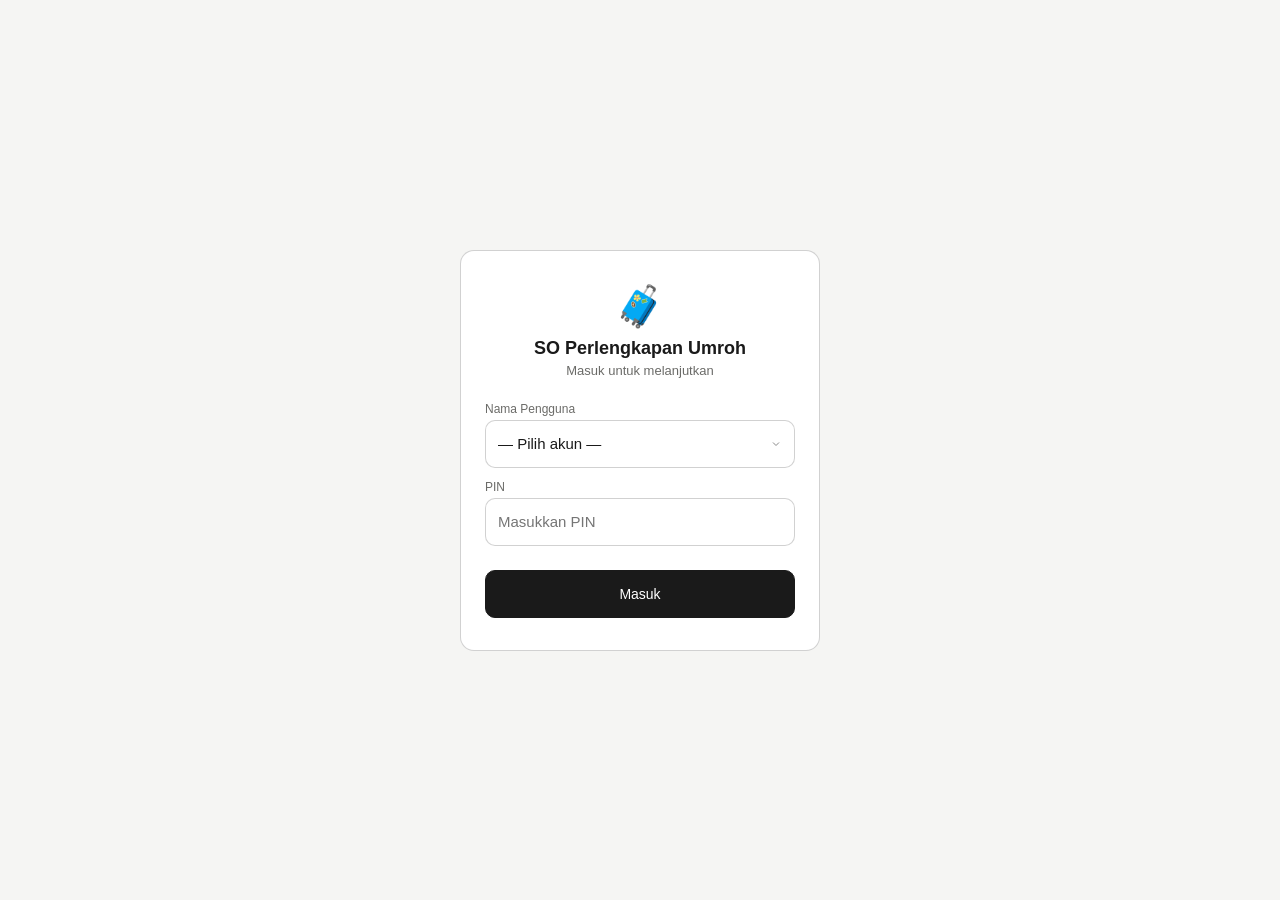
==== index.html @ e1ba3580 "Rename index_final.html to index.html" ====
<!DOCTYPE html>
<html lang="id">
<head>
<meta charset="UTF-8"/>
<meta name="viewport" content="width=device-width, initial-scale=1.0, maximum-scale=1.0"/>
<title>SO Perlengkapan Umroh</title>
<style>
  :root {
    --bg: #ffffff; --bg2: #f5f5f3; --bg3: #ebebea;
    --tx: #1a1a1a; --tx2: #6b6b68; --tx3: #9a9a96;
    --border: rgba(0,0,0,0.1); --border2: rgba(0,0,0,0.18);
    --ok: #eaf3de; --ok-tx: #3b6d11;
    --warn: #faeeda; --warn-tx: #854f0b;
    --danger: #fcebeb; --danger-tx: #a32d2d;
    --info: #e6f1fb; --info-tx: #185fa5;
    --accent: #1a1a1a;
    --radius: 10px; --radius-lg: 14px;
  }
  @media (prefers-color-scheme: dark) {
    :root {
      --bg: #1c1c1a; --bg2: #252523; --bg3: #2e2e2b;
      --tx: #e8e6de; --tx2: #9a9896; --tx3: #6a6a66;
      --border: rgba(255,255,255,0.1); --border2: rgba(255,255,255,0.18);
      --ok: #27500a; --ok-tx: #c0dd97;
      --warn: #633806; --warn-tx: #fac775;
      --danger: #791f1f; --danger-tx: #f09595;
      --info: #0c447c; --info-tx: #b5d4f4;
      --accent: #e8e6de;
    }
  }
  * { box-sizing: border-box; margin: 0; padding: 0; -webkit-tap-highlight-color: transparent; }
  body { font-family: -apple-system, BlinkMacSystemFont, 'Segoe UI', sans-serif;
         background: var(--bg2); color: var(--tx); font-size: 15px; min-height: 100vh; }

  /* ── Layout ── */
  .screen { display: none; }
  .screen.active { display: block; }
  .container { max-width: 480px; margin: 0 auto; padding: 0 0 80px; }

  /* ── Loading overlay ── */
  #loading { position: fixed; inset: 0; background: var(--bg); display: flex;
             flex-direction: column; align-items: center; justify-content: center;
             z-index: 999; gap: 12px; }
  .spinner { width: 32px; height: 32px; border: 3px solid var(--border2);
             border-top-color: var(--accent); border-radius: 50%; animation: spin .7s linear infinite; }
  @keyframes spin { to { transform: rotate(360deg); } }
  #loading p { font-size: 13px; color: var(--tx2); }

  /* ── Login ── */
  #screen-login { min-height: 100vh; display: flex; align-items: center; justify-content: center; padding: 1rem; }
  #screen-login.active { display: flex; }
  .login-card { background: var(--bg); border: 0.5px solid var(--border2);
                border-radius: var(--radius-lg); padding: 2rem 1.5rem; width: 100%; max-width: 360px; }
  .login-logo { text-align: center; margin-bottom: 1.5rem; }
  .login-logo .icon { font-size: 40px; margin-bottom: 8px; }
  .login-logo h1 { font-size: 18px; font-weight: 600; }
  .login-logo p { font-size: 13px; color: var(--tx2); margin-top: 4px; }

  /* ── Form ── */
  .fr { margin-bottom: 12px; }
  .fr label { display: block; font-size: 12px; color: var(--tx2); margin-bottom: 4px; }
  .fr select, .fr input { width: 100%; padding: 12px; font-size: 15px;
    border: 0.5px solid var(--border2); border-radius: var(--radius);
    background: var(--bg); color: var(--tx); min-height: 48px; appearance: none; }
  .fr select { background-image: url("data:image/svg+xml,%3Csvg xmlns='http://www.w3.org/2000/svg' width='12' height='12' viewBox='0 0 24 24' fill='none' stroke='%23888' stroke-width='2'%3E%3Cpath d='M6 9l6 6 6-6'/%3E%3C/svg%3E");
               background-repeat: no-repeat; background-position: right 12px center; padding-right: 36px; }
  .err-msg { font-size: 12px; color: var(--danger-tx); margin-top: 6px; display: none; }

  /* ── Buttons ── */
  .btn { display: inline-flex; align-items: center; justify-content: center; gap: 6px;
         font-size: 14px; padding: 12px 18px; border: 0.5px solid var(--border2);
         border-radius: var(--radius); background: var(--bg); cursor: pointer;
         color: var(--tx); min-height: 48px; font-family: inherit; transition: background .15s; }
  .btn:active { opacity: .8; }
  .btn-primary { background: var(--accent); color: var(--bg); border-color: var(--accent); }
  .btn-block { width: 100%; }
  .btn-sm { padding: 7px 12px; font-size: 13px; min-height: 36px; }
  .btn-icon { padding: 10px; min-width: 48px; }

  /* ── Top bar ── */
  .topbar { background: var(--bg); border-bottom: 0.5px solid var(--border);
            padding: 12px 16px; display: flex; align-items: center; justify-content: space-between;
            position: sticky; top: 0; z-index: 10; }
  .topbar h1 { font-size: 16px; font-weight: 600; }
  .topbar .sub { font-size: 11px; color: var(--tx2); margin-top: 1px; }
  .user-chip { display: flex; align-items: center; gap: 8px; background: var(--bg2);
               border-radius: 99px; padding: 5px 12px 5px 5px; border: none; cursor: pointer; }
  .avatar { width: 28px; height: 28px; border-radius: 50%; background: var(--info);
            color: var(--info-tx); display: flex; align-items: center; justify-content: center;
            font-size: 11px; font-weight: 600; }
  .uname { font-size: 12px; font-weight: 500; color: var(--tx); }

  /* ── Metrics ── */
  .metrics { display: grid; grid-template-columns: 1fr 1fr; gap: 8px; padding: 12px 16px; }
  .metric { background: var(--bg); border-radius: var(--radius); padding: 12px;
            border: 0.5px solid var(--border); }
  .metric .lbl { font-size: 11px; color: var(--tx2); margin-bottom: 4px; }
  .metric .val { font-size: 24px; font-weight: 600; }
  .metric .sub { font-size: 11px; color: var(--tx3); margin-top: 2px; }

  /* ── Bottom nav ── */
  .bottom-nav { position: fixed; bottom: 0; left: 0; right: 0; background: var(--bg);
                border-top: 0.5px solid var(--border); display: grid;
                grid-template-columns: repeat(4, 1fr); z-index: 10;
                max-width: 480px; margin: 0 auto; left: 50%; transform: translateX(-50%); }
  .nav-btn { display: flex; flex-direction: column; align-items: center; gap: 3px;
             padding: 10px 4px 12px; border: none; background: none; cursor: pointer;
             font-size: 10px; color: var(--tx2); font-family: inherit; }
  .nav-btn .nav-icon { font-size: 22px; line-height: 1; }
  .nav-btn.active { color: var(--accent); font-weight: 600; }

  /* ── Tabs content ── */
  .tab-content { display: none; padding: 0 16px; }
  .tab-content.active { display: block; padding-top: 12px; }

  /* ── Card ── */
  .card { background: var(--bg); border: 0.5px solid var(--border);
          border-radius: var(--radius-lg); padding: 1rem; margin-bottom: 12px; }
  .card-title { font-size: 14px; font-weight: 600; margin-bottom: 12px;
                display: flex; align-items: center; gap: 6px; }

  /* ── Badge ── */
  .badge { display: inline-flex; align-items: center; gap: 3px; font-size: 11px;
           padding: 2px 8px; border-radius: 99px; font-weight: 500; white-space: nowrap; }
  .b-ok { background: var(--ok); color: var(--ok-tx); }
  .b-warn { background: var(--warn); color: var(--warn-tx); }
  .b-danger { background: var(--danger); color: var(--danger-tx); }
  .b-info { background: var(--info); color: var(--info-tx); }

  /* ── Stok rows ── */
  .so-row { display: flex; align-items: center; gap: 10px; padding: 10px 0;
            border-bottom: 0.5px solid var(--border); }
  .so-row:last-child { border-bottom: none; }
  .so-no { font-size: 11px; color: var(--tx3); min-width: 20px; }
  .so-info { flex: 1; min-width: 0; }
  .so-name { font-size: 14px; font-weight: 500; white-space: nowrap; overflow: hidden; text-overflow: ellipsis; }
  .so-price { font-size: 11px; color: var(--tx2); margin-top: 1px; }
  .so-right { display: flex; flex-direction: column; align-items: flex-end; gap: 4px; min-width: 70px; }
  .so-stok { font-size: 16px; font-weight: 600; }
  .pw { background: var(--bg3); border-radius: 99px; height: 4px; width: 60px; }
  .pb { height: 4px; border-radius: 99px; }

  /* ── Checklist ── */
  .cl-item { display: flex; align-items: center; gap: 12px; padding: 14px;
             border: 0.5px solid var(--border); border-radius: var(--radius);
             cursor: pointer; transition: all .15s; margin-bottom: 8px; }
  .cl-item.checked { border-color: #378ADD; background: var(--info); }
  .cl-item input[type=checkbox] { width: 20px; height: 20px; flex-shrink: 0;
                                  accent-color: #378ADD; cursor: pointer; }
  .cl-label { font-size: 14px; font-weight: 500; }
  .cl-sub { font-size: 11px; color: var(--tx2); margin-top: 1px; }

  /* ── Log rows ── */
  .log-row { display: flex; gap: 10px; padding: 10px 0;
             border-bottom: 0.5px solid var(--border); }
  .log-row:last-child { border-bottom: none; }
  .log-date { min-width: 42px; text-align: center; background: var(--bg2);
              border-radius: 8px; padding: 5px 4px; flex-shrink: 0; }
  .log-d { font-size: 17px; font-weight: 600; line-height: 1; }
  .log-m { font-size: 10px; color: var(--tx2); }
  .log-info { flex: 1; min-width: 0; }
  .log-n { font-size: 14px; font-weight: 500; }
  .log-s { font-size: 12px; color: var(--tx2); margin-top: 1px; }
  .log-pills { display: flex; flex-wrap: wrap; gap: 4px; margin-top: 5px; }
  .pill { font-size: 11px; padding: 2px 8px; border-radius: 99px;
          background: var(--bg2); color: var(--tx2); border: 0.5px solid var(--border); }

  /* ── Toolbar ── */
  .toolbar { display: flex; gap: 8px; margin-bottom: 12px; }
  .toolbar input { flex: 1; padding: 10px 12px; font-size: 14px;
                   border: 0.5px solid var(--border2); border-radius: var(--radius);
                   background: var(--bg); color: var(--tx); min-height: 44px; }
  .toolbar select { padding: 10px; font-size: 13px; border: 0.5px solid var(--border2);
                    border-radius: var(--radius); background: var(--bg); color: var(--tx);
                    min-height: 44px; }

  /* ── Modal ── */
  .modal-overlay { position: fixed; inset: 0; background: rgba(0,0,0,.5);
                   display: none; align-items: flex-end; justify-content: center; z-index: 100; }
  .modal-overlay.open { display: flex; }
  .modal { background: var(--bg); border-radius: 20px 20px 0 0; padding: 1.5rem;
           width: 100%; max-width: 480px; max-height: 90vh; overflow-y: auto; }
  .modal-handle { width: 36px; height: 4px; background: var(--border2);
                  border-radius: 99px; margin: 0 auto 1rem; }
  .modal h3 { font-size: 16px; font-weight: 600; margin-bottom: 1rem; }
  .modal-actions { display: flex; gap: 8px; margin-top: 1rem; }
  .stok-edit-row { display: flex; align-items: center; gap: 8px; padding: 7px 0;
                   border-bottom: 0.5px solid var(--border); }
  .stok-edit-row:last-child { border-bottom: none; }
  .stok-edit-name { flex: 1; font-size: 13px; overflow: hidden; text-overflow: ellipsis; white-space: nowrap; }
  .stok-inp { width: 56px; padding: 6px 8px; font-size: 13px; border: 0.5px solid var(--border2);
              border-radius: 8px; background: var(--bg); color: var(--tx); text-align: center; min-height: 36px; }

  /* ── Laporan ── */
  .lap-card { background: var(--bg); border: 0.5px solid var(--border);
              border-radius: var(--radius-lg); padding: 1rem; margin-bottom: 12px; }
  .rekap-row { display: flex; align-items: center; justify-content: space-between;
               padding: 8px 0; border-bottom: 0.5px solid var(--border); font-size: 13px; }
  .rekap-row:last-child { border-bottom: none; }

  /* ── Misc ── */
  .empty { text-align: center; padding: 2rem 1rem; color: var(--tx2); font-size: 13px; }
  .toast { position: fixed; bottom: 80px; left: 50%; transform: translateX(-50%);
           background: var(--accent); color: var(--bg); padding: 10px 20px;
           border-radius: 99px; font-size: 13px; z-index: 200; opacity: 0;
           transition: opacity .3s; pointer-events: none; white-space: nowrap; }
  .toast.show { opacity: 1; }
  .section-label { font-size: 11px; font-weight: 600; color: var(--tx2);
                   text-transform: uppercase; letter-spacing: .06em; margin: 16px 0 8px; }
</style>
</head>
<body>

<!-- Loading -->
<div id="loading">
  <div class="spinner"></div>
  <p>Memuat sistem...</p>
</div>

<!-- Toast -->
<div class="toast" id="toast"></div>

<!-- ══════════════ SCREEN: LOGIN ══════════════ -->
<div id="screen-login" class="screen">
  <div class="login-card">
    <div class="login-logo">
      <div class="icon">🧳</div>
      <h1>SO Perlengkapan Umroh</h1>
      <p>Masuk untuk melanjutkan</p>
    </div>
    <div class="fr">
      <label>Nama Pengguna</label>
      <select id="login-user">
        <option value="">— Pilih akun —</option>
        <option>Admin</option>
        <option>Azhar Dzaky Muhamad HM</option>
        <option>Dedi</option>
      </select>
    </div>
    <div class="fr">
      <label>PIN</label>
      <input type="password" id="login-pin" placeholder="Masukkan PIN" maxlength="6"
             onkeydown="if(event.key==='Enter')doLogin()"/>
    </div>
    <div class="err-msg" id="login-err"></div>
    <button class="btn btn-primary btn-block" style="margin-top:12px" onclick="doLogin()">
      Masuk
    </button>
  </div>
</div>

<!-- ══════════════ SCREEN: APP ══════════════ -->
<div id="screen-app" class="screen">

  <!-- Top bar -->
  <div class="topbar">
    <div>
      <h1>SO Perlengkapan</h1>
      <div class="sub">Travel Umroh</div>
    </div>
    <button class="user-chip" onclick="doLogout()">
      <div class="avatar" id="avatar-txt">AD</div>
      <span class="uname" id="uname-txt">Admin</span>
    </button>
  </div>

  <!-- Metrics -->
  <div class="metrics" id="metrics-bar"></div>

  <!-- Tab contents -->
  <div class="container">

    <!-- STOK -->
    <div id="tab-stok" class="tab-content active">
      <div class="toolbar">
        <input type="text" placeholder="Cari barang..." oninput="filterSO(this.value)"/>
        <button class="btn btn-sm" id="btn-update-stok" onclick="openStokModal()">✏️ Update</button>
      </div>
      <div class="card" id="so-list">
        <div class="empty">Memuat data stok...</div>
      </div>
      <p style="font-size:11px;color:var(--tx3);text-align:center">
        Harga adalah pricelist referensi saja.
      </p>
    </div>

    <!-- PENGAMBILAN -->
    <div id="tab-ambil" class="tab-content">
      <div class="card">
        <div class="card-title">👤 Data Jamaah</div>
        <div class="fr">
          <label>Nama Jamaah</label>
          <input type="text" id="a-nama" placeholder="cth: Bambang Sutrisno"/>
        </div>
        <div class="fr">
          <label>Jenis Kelamin</label>
          <select id="a-jk" onchange="renderChecklist()">
            <option value="LK">Laki-laki</option>
            <option value="PR">Perempuan</option>
          </select>
        </div>
        <div class="fr" style="margin-bottom:0">
          <label>Bulan Keberangkatan</label>
          <input type="text" id="a-bln" placeholder="cth: Juni 2026"/>
        </div>
      </div>
      <div class="card">
        <div class="card-title">✅ Checklist Barang Keluar</div>
        <div id="cl-list"></div>
        <div style="display:flex;align-items:center;justify-content:space-between;
                    padding-top:10px;border-top:0.5px solid var(--border)">
          <span id="cl-count" style="font-size:13px;color:var(--tx2)">0 item dipilih</span>
          <button class="btn btn-sm" onclick="clearChecklist()">Reset</button>
        </div>
        <button class="btn btn-primary btn-block" style="margin-top:10px" onclick="simpanPengambilan()">
          Simpan Pengambilan
        </button>
      </div>
    </div>

    <!-- HISTORY -->
    <div id="tab-log" class="tab-content">
      <div class="toolbar">
        <input type="text" placeholder="Cari jamaah..." oninput="filterLog(this.value)"/>
        <select id="log-bln-filter" onchange="filterLog(document.querySelector('#tab-log input').value)">
          <option value="">Semua Bulan</option>
        </select>
        <button class="btn btn-sm btn-icon" onclick="exportCSV()" title="Export CSV">⬇️</button>
      </div>
      <div class="card" id="log-list">
        <div class="empty">Memuat riwayat...</div>
      </div>
    </div>

    <!-- LAPORAN -->
    <div id="tab-laporan" class="tab-content">
      <div class="card">
        <div class="card-title">📄 Cetak Laporan Bulanan</div>
        <div class="fr">
          <label>Pilih Bulan Keberangkatan</label>
          <select id="lap-bln">
            <option value="">— Pilih bulan —</option>
          </select>
        </div>
        <p style="font-size:12px;color:var(--tx2);margin-bottom:12px">
          Laporan berisi rekapitulasi barang keluar dan riwayat pengambilan per jamaah.
        </p>
        <button class="btn btn-primary btn-block" onclick="cetakPDF()">🖨️ Cetak / Simpan PDF</button>
      </div>
      <div id="lap-preview"></div>
    </div>

  </div>

  <!-- Bottom Nav -->
  <nav class="bottom-nav">
    <button class="nav-btn active" onclick="switchTab('stok',0)">
      <span class="nav-icon">📦</span>Stok
    </button>
    <button class="nav-btn" onclick="switchTab('ambil',1)">
      <span class="nav-icon">🛍️</span>Ambil
    </button>
    <button class="nav-btn" onclick="switchTab('log',2)">
      <span class="nav-icon">📋</span>History
    </button>
    <button class="nav-btn" onclick="switchTab('laporan',3)">
      <span class="nav-icon">📄</span>Laporan
    </button>
  </nav>
</div>

<!-- Modal Update Stok -->
<div class="modal-overlay" id="modal-stok">
  <div class="modal">
    <div class="modal-handle"></div>
    <h3>✏️ Update Stok & Limit Restock</h3>
    <div style="display:grid;grid-template-columns:1fr 56px 56px;gap:4px;
                padding-bottom:6px;border-bottom:0.5px solid var(--border);margin-bottom:4px">
      <span style="font-size:11px;color:var(--tx2)">Barang</span>
      <span style="font-size:11px;color:var(--tx2);text-align:center">Stok</span>
      <span style="font-size:11px;color:var(--tx2);text-align:center">Limit</span>
    </div>
    <div id="stok-edit-body"></div>
    <div class="modal-actions">
      <button class="btn" style="flex:1" onclick="closeModal('modal-stok')">Batal</button>
      <button class="btn btn-primary" style="flex:1" onclick="saveStok()">Simpan</button>
    </div>
  </div>
</div>

<script>
// ═══════════════════════════════════════════════════════
//  GANTI URL INI dengan URL Apps Script kamu setelah deploy
// ═══════════════════════════════════════════════════════
const API_URL = 'https://script.google.com/macros/s/AKfycbzwcRKy3rbnD5czY_s0VXrO84Hejx_auY9qpFOwbzkb5rgy-M3R0_GVamOZOdy11_qlMA/exec';

const BLN = ['Jan','Feb','Mar','Apr','Mei','Jun','Jul','Agu','Sep','Okt','Nov','Des'];
let currentUser = null;
let stokData = [];
let logData  = [];
let clChecked = {};
let soFilter = '';

// ── Helpers ──────────────────────────────────────────────────
function rp(n){ return 'Rp ' + Number(n).toLocaleString('id-ID'); }
function initials(n){ return n.split(' ').slice(0,2).map(w=>w[0]).join('').toUpperCase(); }
function showToast(msg){
  const t = document.getElementById('toast');
  t.textContent = msg; t.classList.add('show');
  setTimeout(()=>t.classList.remove('show'), 2500);
}
function showLoading(v){ document.getElementById('loading').style.display = v?'flex':'none'; }

async function apiGet(params){
  const url = API_URL + '?' + new URLSearchParams(params);
  const res = await fetch(url);
  return res.json();
}
async function apiPost(body){
  const res = await fetch(API_URL, {
    method:'POST',
    body: JSON.stringify(body),
  });
  return res.json();
}

// ── Login ─────────────────────────────────────────────────────
async function doLogin(){
  const user = document.getElementById('login-user').value;
  const pin  = document.getElementById('login-pin').value;
  const err  = document.getElementById('login-err');
  if(!user){ err.style.display='block'; err.textContent='Pilih nama pengguna.'; return; }
  showLoading(true);
  try {
    const res = await apiGet({ action:'login', user, pin });
    if(!res.ok){ err.style.display='block'; err.textContent='PIN salah. Coba lagi.'; showLoading(false); return; }
    err.style.display='none';
    currentUser = res.username;
    document.getElementById('avatar-txt').textContent = initials(currentUser);
    document.getElementById('uname-txt').textContent  = currentUser.split(' ')[0];
    document.getElementById('btn-update-stok').style.display = res.role==='admin' ? '' : 'none';
    showScreen('app');
    await loadAll();
  } catch(e){
    err.style.display='block'; err.textContent='Gagal terhubung ke server.';
  }
  showLoading(false);
}

function doLogout(){
  if(!confirm('Yakin ingin keluar?')) return;
  currentUser = null;
  stokData = []; logData = []; clChecked = {};
  document.getElementById('login-user').value='';
  document.getElementById('login-pin').value='';
  showScreen('login');
}

function showScreen(name){
  document.querySelectorAll('.screen').forEach(s=>s.classList.remove('active'));
  document.getElementById('screen-'+name).classList.add('active');
}

// ── Load data ─────────────────────────────────────────────────
async function loadAll(){
  showLoading(true);
  try {
    const [rs, rl] = await Promise.all([
      apiGet({action:'getStok'}),
      apiGet({action:'getLog'}),
    ]);
    if(rs.ok) stokData = rs.data;
    if(rl.ok) logData  = rl.data;
    renderMetrics(); renderSO(); renderLog(); renderChecklist();
    updateLogFilter(); updateLapBln();
  } catch(e){ showToast('Gagal memuat data!'); }
  showLoading(false);
}

// ── Metrics ───────────────────────────────────────────────────
function renderMetrics(){
  const aman  = stokData.filter(b=>b.stok>b.limit).length;
  const rst   = stokData.filter(b=>b.stok>0&&b.stok<=b.limit).length;
  const habis = stokData.filter(b=>b.stok==0).length;
  document.getElementById('metrics-bar').innerHTML = [
    {lbl:'Total Item', val:stokData.length, sub:'jenis barang'},
    {lbl:'Stok Aman',  val:aman,  sub:'item'},
    {lbl:'Restock!',   val:rst,   sub:'item'},
    {lbl:'Habis',      val:habis, sub:'item'},
  ].map(m=>`<div class="metric">
    <div class="lbl">${m.lbl}</div>
    <div class="val">${m.val}</div>
    <div class="sub">${m.sub}</div>
  </div>`).join('');
}

// ── Stok ──────────────────────────────────────────────────────
function stokBadge(b){
  if(b.stok==0)      return `<span class="badge b-danger">Habis</span>`;
  if(b.stok<=b.limit) return `<span class="badge b-warn">Restock!</span>`;
  return `<span class="badge b-ok">Aman</span>`;
}
function renderSO(q=''){
  const list = stokData.filter(b=>b.nama.toLowerCase().includes((q||soFilter).toLowerCase()));
  document.getElementById('so-list').innerHTML = list.length ? list.map((b,i)=>{
    const pct = Math.min(100,Math.round(b.stok/Math.max(b.limit*2,20)*100));
    const col = b.stok<=b.limit ? '#E24B4A' : '#1D9E75';
    return `<div class="so-row">
      <span class="so-no">${stokData.indexOf(b)+1}</span>
      <div class="so-info">
        <div class="so-name">${b.nama}</div>
        <div class="so-price">${rp(b.harga)}</div>
        <div style="margin-top:4px"><div class="pw"><div class="pb" style="width:${pct}%;background:${col}"></div></div></div>
      </div>
      <div class="so-right">
        <div class="so-stok">${b.stok}</div>
        ${stokBadge(b)}
      </div>
    </div>`;
  }).join('') : '<div class="empty">Barang tidak ditemukan.</div>';
}
function filterSO(q){ soFilter=q; renderSO(q); }

// ── Update Stok modal ─────────────────────────────────────────
function openStokModal(){
  document.getElementById('stok-edit-body').innerHTML = stokData.map((b,i)=>`
    <div class="stok-edit-row">
      <span class="stok-edit-name">${b.nama}</span>
      <input class="stok-inp" type="number" min="0" id="se-s-${i}" value="${b.stok}"/>
      <input class="stok-inp" type="number" min="0" id="se-l-${i}" value="${b.limit}"/>
    </div>`).join('');
  document.getElementById('modal-stok').classList.add('open');
}
async function saveStok(){
  const updates = stokData.map((b,i)=>({
    nama:  b.nama,
    stok:  parseInt(document.getElementById(`se-s-${i}`).value)||0,
    limit: parseInt(document.getElementById(`se-l-${i}`).value)||0,
  }));
  showLoading(true);
  const res = await apiPost({action:'updateStok', data:updates});
  if(res.ok){
    stokData.forEach((b,i)=>{ b.stok=updates[i].stok; b.limit=updates[i].limit; });
    renderSO(); renderMetrics();
    closeModal('modal-stok');
    showToast('Stok berhasil diupdate!');
  } else { showToast('Gagal menyimpan stok.'); }
  showLoading(false);
}
function closeModal(id){ document.getElementById(id).classList.remove('open'); }

// ── Checklist ─────────────────────────────────────────────────
const clItems = [
  {key:'Koper',      label:'Koper',              sub:'1 buah'},
  {key:'TasGendong', label:'Tas Gendong',         sub:'1 buah'},
  {key:'TasSlempang',label:'Tas Slempang',        sub:'1 buah'},
  {key:'TasSendal',  label:'Tas Sendal',          sub:'1 buah'},
  {key:'IhromMukena',label:'Kain Ihrom / Mukena', sub:'Sesuai jenis kelamin', gender:true, lk:'Kain Ihrom',  pr:'Mukena'},
  {key:'Batik',      label:'Batik LK / Batik PR', sub:'Sesuai jenis kelamin', gender:true, lk:'Batik LK',    pr:'Batik PR'},
  {key:'Tumbler',    label:'Tumbler',             sub:'1 buah'},
  {key:'BotolSpray', label:'Botol Spray',         sub:'1 buah'},
  {key:'BukuPanduan',label:'Buku Panduan',        sub:'1 buah'},
  {key:'Topi',       label:'Topi LK / Topi PR',   sub:'Sesuai jenis kelamin', gender:true, lk:'Topi LK',     pr:'Topi PR'},
];
const clBarangMap = {
  Koper:'Koper', TasGendong:'Tas Gendong', TasSlempang:'Tas Slempang',
  TasSendal:'Tas Sendal', Tumbler:'Tumbler', BotolSpray:'Botol Spray', BukuPanduan:'Buku Panduan',
};
function getItemName(key, jk){
  if(clBarangMap[key]) return clBarangMap[key];
  if(key==='IhromMukena') return jk==='LK'?'Kain Ihrom':'Mukena';
  if(key==='Batik')       return jk==='LK'?'Batik LK':'Batik PR';
  if(key==='Topi')        return jk==='LK'?'Topi LK':'Topi PR';
  return key;
}
function renderChecklist(){
  const jk = document.getElementById('a-jk').value;
  document.getElementById('cl-list').innerHTML = clItems.map(ci=>{
    const ok  = !!clChecked[ci.key];
    const lbl = ci.gender ? (jk==='LK'?ci.lk:ci.pr) : ci.label;
    return `<div class="cl-item ${ok?'checked':''}" onclick="toggleCL('${ci.key}')">
      <input type="checkbox" ${ok?'checked':''} onclick="event.stopPropagation();toggleCL('${ci.key}')"/>
      <div><div class="cl-label">${lbl}</div><div class="cl-sub">${ci.sub}</div></div>
    </div>`;
  }).join('');
  const n = Object.values(clChecked).filter(Boolean).length;
  document.getElementById('cl-count').textContent =
    `${n} item dipilih${n===10?' — FULL SET ✓':''}`;
}
function toggleCL(k){ clChecked[k]=!clChecked[k]; renderChecklist(); }
function clearChecklist(){ clChecked={}; renderChecklist(); }

async function simpanPengambilan(){
  const nama = document.getElementById('a-nama').value.trim();
  const jk   = document.getElementById('a-jk').value;
  const bln  = document.getElementById('a-bln').value.trim();
  if(!nama){ showToast('Nama jamaah wajib diisi!'); return; }
  if(!bln){  showToast('Bulan keberangkatan wajib diisi!'); return; }
  const keys = Object.keys(clChecked).filter(k=>clChecked[k]);
  if(!keys.length){ showToast('Pilih minimal 1 barang!'); return; }
  const barang = keys.map(k=>getItemName(k,jk));
  const tanggal = new Date().toISOString().split('T')[0];
  const payload = {
    tanggal, nama_jamaah:nama, jenis_kelamin:jk,
    bulan_keberangkatan:bln, barang, petugas:currentUser,
  };
  showLoading(true);
  const res = await apiPost({action:'simpanLog', data:payload});
  if(res.ok){
    logData.unshift({tgl:tanggal,nama,jk,bulan:bln,barang,petugas:currentUser});
    barang.forEach(nm=>{const b=stokData.find(x=>x.nama===nm);if(b&&b.stok>0)b.stok--;});
    clChecked={};
    document.getElementById('a-nama').value='';
    document.getElementById('a-bln').value='';
    renderChecklist(); renderSO(); renderMetrics(); renderLog(); updateLogFilter(); updateLapBln();
    showToast('Pengambilan berhasil disimpan!');
    switchTab('log',2);
  } else { showToast('Gagal menyimpan. Coba lagi.'); }
  showLoading(false);
}

// ── Log ───────────────────────────────────────────────────────
function renderLog(q='', bln=''){
  const filtered = logData.filter(l=>{
    const nama = l.nama_jamaah||l.nama||'';
    const blnL = l.bulan_keberangkatan||l.bulan||'';
    return nama.toLowerCase().includes(q.toLowerCase()) && (!bln||blnL===bln);
  });
  if(!filtered.length){
    document.getElementById('log-list').innerHTML='<div class="empty">Belum ada riwayat pengambilan.</div>';
    return;
  }
  document.getElementById('log-list').innerHTML = filtered.map(l=>{
    const tgl  = l.tanggal||l.tgl||'';
    const nama = l.nama_jamaah||l.nama||'';
    const jk   = l.jenis_kelamin||l.jk||'';
    const blnL = l.bulan_keberangkatan||l.bulan||'';
    const items= Array.isArray(l.barang)?l.barang:(l.items||[]);
    const pet  = l.petugas||'';
    const d    = new Date(tgl);
    const day  = isNaN(d)?'—':d.getDate();
    const mon  = isNaN(d)?'—':BLN[d.getMonth()];
    return `<div class="log-row">
      <div class="log-date"><div class="log-d">${day}</div><div class="log-m">${mon}</div></div>
      <div class="log-info">
        <div class="log-n">${nama} <span style="font-size:11px;font-weight:400;color:var(--tx2)">${jk}</span></div>
        <div class="log-s">📅 ${blnL}</div>
        <div class="log-s">👤 ${pet}</div>
        <div class="log-pills">
          ${items.map(i=>`<span class="pill">${i}</span>`).join('')}
          <span class="badge b-info">${items.length} item</span>
        </div>
      </div>
    </div>`;
  }).join('');
}
function filterLog(q){
  const bln = document.getElementById('log-bln-filter').value;
  renderLog(q, bln);
}
function updateLogFilter(){
  const blns = [...new Set(logData.map(l=>l.bulan_keberangkatan||l.bulan||'').filter(Boolean))];
  const sel  = document.getElementById('log-bln-filter');
  const cur  = sel.value;
  sel.innerHTML = `<option value="">Semua Bulan</option>` +
    blns.map(b=>`<option ${b===cur?'selected':''} value="${b}">${b}</option>`).join('');
}
function updateLapBln(){
  const blns = [...new Set(logData.map(l=>l.bulan_keberangkatan||l.bulan||'').filter(Boolean))];
  const sel  = document.getElementById('lap-bln');
  const cur  = sel.value;
  sel.innerHTML = `<option value="">— Pilih bulan —</option>` +
    blns.map(b=>`<option ${b===cur?'selected':''} value="${b}">${b}</option>`).join('');
}

// ── Export CSV ────────────────────────────────────────────────
function exportCSV(){
  let csv = 'Tanggal,Nama Jamaah,JK,Bulan Keberangkatan,Barang,Petugas\n';
  logData.forEach(l=>{
    const items = Array.isArray(l.barang)?l.barang:(l.items||[]);
    csv += `${l.tanggal||l.tgl},"${l.nama_jamaah||l.nama}","${l.jenis_kelamin||l.jk}","${l.bulan_keberangkatan||l.bulan}","${items.join(', ')}","${l.petugas}"\n`;
  });
  const a = document.createElement('a');
  a.href = 'data:text/csv;charset=utf-8,' + encodeURIComponent(csv);
  a.download = 'Log_Pengambilan_SO_Umroh.csv';
  a.click();
}

// ── Laporan PDF ───────────────────────────────────────────────
function cetakPDF(){
  const bln = document.getElementById('lap-bln').value;
  if(!bln){ showToast('Pilih bulan terlebih dahulu!'); return; }
  const filtered = logData.filter(l=>(l.bulan_keberangkatan||l.bulan||'')=== bln);
  if(!filtered.length){ showToast('Tidak ada data untuk bulan ini.'); return; }

  // Rekap barang
  const map = {};
  filtered.forEach(l=>{
    const items = Array.isArray(l.barang)?l.barang:(l.items||[]);
    items.forEach(it=>{ map[it]=(map[it]||0)+1; });
  });
  const rekap = Object.entries(map).sort((a,b)=>b[1]-a[1]);
  const totalKeluar = rekap.reduce((s,[,j])=>s+j,0);
  const tglCetak = new Date().toLocaleDateString('id-ID',{day:'numeric',month:'long',year:'numeric'});

  const html = `<!DOCTYPE html><html lang="id"><head><meta charset="UTF-8">
<title>Laporan Perlengkapan — ${bln}</title>
<style>
  body{font-family:Arial,sans-serif;font-size:13px;color:#222;margin:0;padding:0}
  .page{padding:32px 36px;max-width:720px;margin:0 auto}
  .header{border-bottom:2px solid #111;padding-bottom:14px;margin-bottom:22px}
  .header h1{font-size:20px;font-weight:700;margin:0 0 4px}
  .header p{font-size:12px;color:#555;margin:2px 0}
  h2{font-size:14px;font-weight:700;margin:20px 0 10px;padding-bottom:5px;border-bottom:1.5px solid #ddd}
  table{width:100%;border-collapse:collapse;font-size:12px;margin-bottom:16px}
  th{background:#f0f0f0;text-align:left;padding:8px 10px;font-weight:700;border:1px solid #ccc}
  td{padding:7px 10px;border:1px solid #ddd;vertical-align:top}
  tr:nth-child(even) td{background:#fafafa}
  .pill{display:inline-block;background:#eee;border-radius:99px;padding:1px 8px;margin:2px 2px 0 0;font-size:11px}
  .total-row td{font-weight:700;background:#f5f5f5}
  .footer{margin-top:32px;font-size:11px;color:#999;border-top:1px solid #ddd;
          padding-top:10px;display:flex;justify-content:space-between}
  @media print{body{-webkit-print-color-adjust:exact;print-color-adjust:exact}}
</style></head><body><div class="page">
<div class="header">
  <h1>Laporan Pengeluaran Perlengkapan Umroh</h1>
  <p>Bulan Keberangkatan: <strong>${bln}</strong></p>
  <p>Tanggal Cetak: ${tglCetak} &nbsp;·&nbsp; Dicetak oleh: ${currentUser}</p>
</div>

<h2>A. Rekapitulasi Barang Keluar</h2>
<table>
  <thead><tr><th width="5%">No</th><th width="60%">Nama Barang</th><th width="35%">Jumlah Keluar</th></tr></thead>
  <tbody>
    ${rekap.map(([nama,jml],i)=>`<tr><td>${i+1}</td><td>${nama}</td><td><strong>${jml} pcs</strong></td></tr>`).join('')}
    <tr class="total-row"><td colspan="2" style="text-align:right">Total seluruh item keluar</td><td><strong>${totalKeluar} pcs</strong></td></tr>
  </tbody>
</table>

<h2>B. Riwayat Pengambilan per Jamaah</h2>
<table>
  <thead>
    <tr>
      <th width="4%">No</th>
      <th width="14%">Tanggal</th>
      <th width="22%">Nama Jamaah</th>
      <th width="6%">JK</th>
      <th width="36%">Barang Diambil</th>
      <th width="18%">Petugas</th>
    </tr>
  </thead>
  <tbody>
    ${filtered.map((l,i)=>{
      const tgl = l.tanggal||l.tgl||'';
      const d   = new Date(tgl);
      const tglStr = isNaN(d)?tgl:`${d.getDate()} ${BLN[d.getMonth()]} ${d.getFullYear()}`;
      const items  = Array.isArray(l.barang)?l.barang:(l.items||[]);
      return `<tr>
        <td>${i+1}</td>
        <td>${tglStr}</td>
        <td>${l.nama_jamaah||l.nama}</td>
        <td>${l.jenis_kelamin||l.jk}</td>
        <td>${items.map(it=>`<span class="pill">${it}</span>`).join('')}</td>
        <td>${l.petugas}</td>
      </tr>`;
    }).join('')}
  </tbody>
</table>

<div class="footer">
  <span>Sistem SO Perlengkapan Travel Umroh</span>
  <span>${tglCetak}</span>
</div>
</div></body></html>`;

  const w = window.open('','_blank','width=800,height=650');
  if(w){ w.document.write(html); w.document.close(); setTimeout(()=>w.print(),700); }
  else  showToast('Izinkan popup di browser untuk mencetak.');
}

// ── Tab nav ───────────────────────────────────────────────────
function switchTab(name, idx){
  document.querySelectorAll('.tab-content').forEach(t=>t.classList.remove('active'));
  document.querySelectorAll('.nav-btn').forEach((b,i)=>b.classList.toggle('active',i===idx));
  document.getElementById('tab-'+name).classList.add('active');
}

// ── Init ──────────────────────────────────────────────────────
window.addEventListener('DOMContentLoaded', ()=>{
  showLoading(false);
  showScreen('login');
  renderChecklist();
});
</script>
</body>
</html>
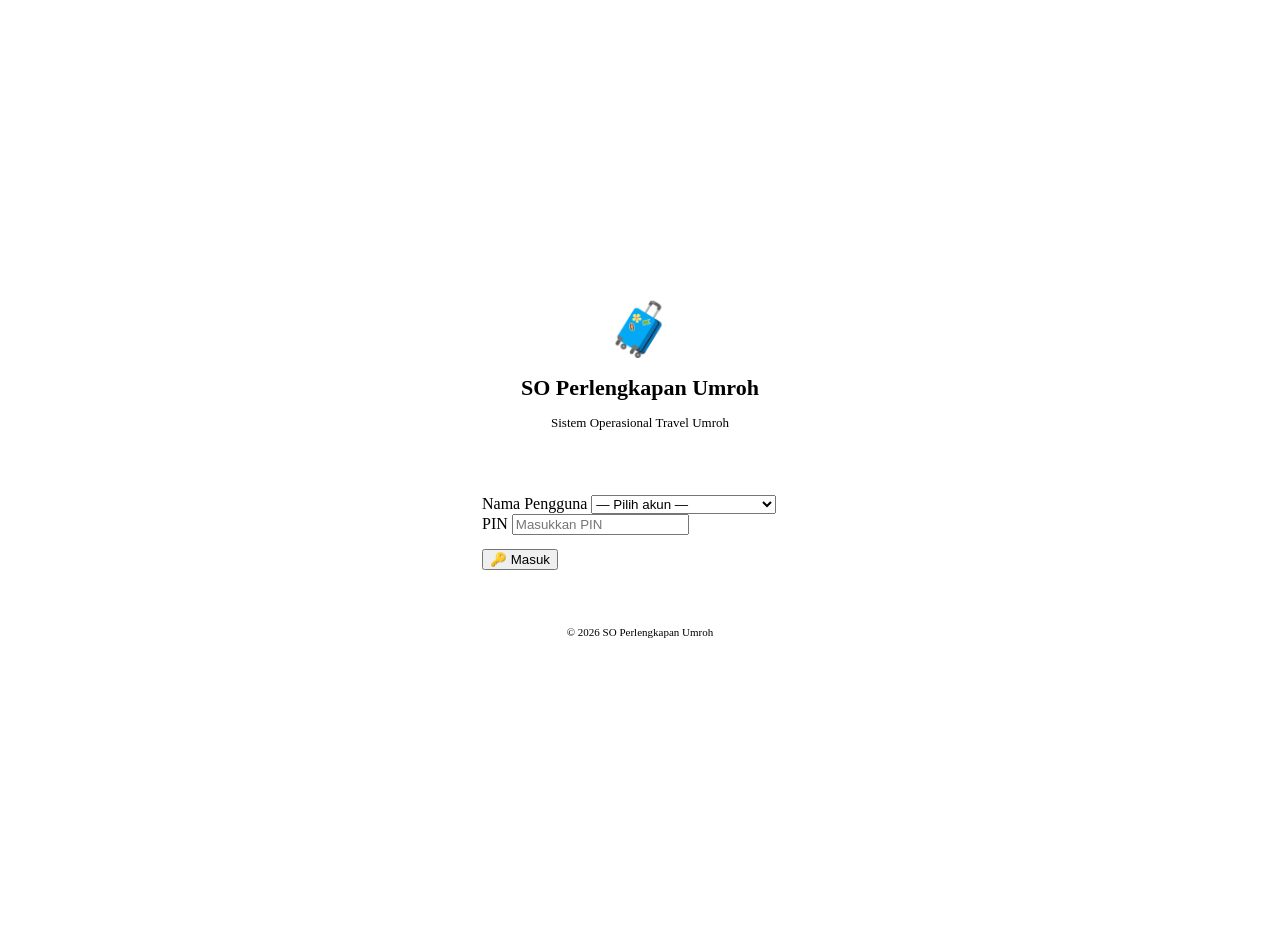
==== commit 7934e68a: "Update index.html" ====
--- a/index.html
+++ b/index.html
@@ -2,232 +2,30 @@
 <html lang="id">
 <head>
 <meta charset="UTF-8"/>
-<meta name="viewport" content="width=device-width, initial-scale=1.0, maximum-scale=1.0"/>
-<title>SO Perlengkapan Umroh</title>
+<meta name="viewport" content="width=device-width, initial-scale=1.0"/>
+<title>Login — SO Perlengkapan Umroh</title>
+<link rel="stylesheet" href="style.css"/>
 <style>
-  :root {
-    --bg: #ffffff; --bg2: #f5f5f3; --bg3: #ebebea;
-    --tx: #1a1a1a; --tx2: #6b6b68; --tx3: #9a9a96;
-    --border: rgba(0,0,0,0.1); --border2: rgba(0,0,0,0.18);
-    --ok: #eaf3de; --ok-tx: #3b6d11;
-    --warn: #faeeda; --warn-tx: #854f0b;
-    --danger: #fcebeb; --danger-tx: #a32d2d;
-    --info: #e6f1fb; --info-tx: #185fa5;
-    --accent: #1a1a1a;
-    --radius: 10px; --radius-lg: 14px;
-  }
-  @media (prefers-color-scheme: dark) {
-    :root {
-      --bg: #1c1c1a; --bg2: #252523; --bg3: #2e2e2b;
-      --tx: #e8e6de; --tx2: #9a9896; --tx3: #6a6a66;
-      --border: rgba(255,255,255,0.1); --border2: rgba(255,255,255,0.18);
-      --ok: #27500a; --ok-tx: #c0dd97;
-      --warn: #633806; --warn-tx: #fac775;
-      --danger: #791f1f; --danger-tx: #f09595;
-      --info: #0c447c; --info-tx: #b5d4f4;
-      --accent: #e8e6de;
-    }
-  }
-  * { box-sizing: border-box; margin: 0; padding: 0; -webkit-tap-highlight-color: transparent; }
-  body { font-family: -apple-system, BlinkMacSystemFont, 'Segoe UI', sans-serif;
-         background: var(--bg2); color: var(--tx); font-size: 15px; min-height: 100vh; }
-
-  /* ── Layout ── */
-  .screen { display: none; }
-  .screen.active { display: block; }
-  .container { max-width: 480px; margin: 0 auto; padding: 0 0 80px; }
-
-  /* ── Loading overlay ── */
-  #loading { position: fixed; inset: 0; background: var(--bg); display: flex;
-             flex-direction: column; align-items: center; justify-content: center;
-             z-index: 999; gap: 12px; }
-  .spinner { width: 32px; height: 32px; border: 3px solid var(--border2);
-             border-top-color: var(--accent); border-radius: 50%; animation: spin .7s linear infinite; }
-  @keyframes spin { to { transform: rotate(360deg); } }
-  #loading p { font-size: 13px; color: var(--tx2); }
-
-  /* ── Login ── */
-  #screen-login { min-height: 100vh; display: flex; align-items: center; justify-content: center; padding: 1rem; }
-  #screen-login.active { display: flex; }
-  .login-card { background: var(--bg); border: 0.5px solid var(--border2);
-                border-radius: var(--radius-lg); padding: 2rem 1.5rem; width: 100%; max-width: 360px; }
-  .login-logo { text-align: center; margin-bottom: 1.5rem; }
-  .login-logo .icon { font-size: 40px; margin-bottom: 8px; }
-  .login-logo h1 { font-size: 18px; font-weight: 600; }
+  body { display: flex; align-items: center; justify-content: center; min-height: 100vh; padding: 1rem; }
+  .login-wrap { width: 100%; max-width: 380px; }
+  .login-logo { text-align: center; margin-bottom: 2rem; }
+  .login-logo .icon { font-size: 52px; display: block; margin-bottom: 10px; }
+  .login-logo h1 { font-size: 22px; font-weight: 700; }
   .login-logo p { font-size: 13px; color: var(--tx2); margin-top: 4px; }
-
-  /* ── Form ── */
-  .fr { margin-bottom: 12px; }
-  .fr label { display: block; font-size: 12px; color: var(--tx2); margin-bottom: 4px; }
-  .fr select, .fr input { width: 100%; padding: 12px; font-size: 15px;
-    border: 0.5px solid var(--border2); border-radius: var(--radius);
-    background: var(--bg); color: var(--tx); min-height: 48px; appearance: none; }
-  .fr select { background-image: url("data:image/svg+xml,%3Csvg xmlns='http://www.w3.org/2000/svg' width='12' height='12' viewBox='0 0 24 24' fill='none' stroke='%23888' stroke-width='2'%3E%3Cpath d='M6 9l6 6 6-6'/%3E%3C/svg%3E");
-               background-repeat: no-repeat; background-position: right 12px center; padding-right: 36px; }
-  .err-msg { font-size: 12px; color: var(--danger-tx); margin-top: 6px; display: none; }
-
-  /* ── Buttons ── */
-  .btn { display: inline-flex; align-items: center; justify-content: center; gap: 6px;
-         font-size: 14px; padding: 12px 18px; border: 0.5px solid var(--border2);
-         border-radius: var(--radius); background: var(--bg); cursor: pointer;
-         color: var(--tx); min-height: 48px; font-family: inherit; transition: background .15s; }
-  .btn:active { opacity: .8; }
-  .btn-primary { background: var(--accent); color: var(--bg); border-color: var(--accent); }
-  .btn-block { width: 100%; }
-  .btn-sm { padding: 7px 12px; font-size: 13px; min-height: 36px; }
-  .btn-icon { padding: 10px; min-width: 48px; }
-
-  /* ── Top bar ── */
-  .topbar { background: var(--bg); border-bottom: 0.5px solid var(--border);
-            padding: 12px 16px; display: flex; align-items: center; justify-content: space-between;
-            position: sticky; top: 0; z-index: 10; }
-  .topbar h1 { font-size: 16px; font-weight: 600; }
-  .topbar .sub { font-size: 11px; color: var(--tx2); margin-top: 1px; }
-  .user-chip { display: flex; align-items: center; gap: 8px; background: var(--bg2);
-               border-radius: 99px; padding: 5px 12px 5px 5px; border: none; cursor: pointer; }
-  .avatar { width: 28px; height: 28px; border-radius: 50%; background: var(--info);
-            color: var(--info-tx); display: flex; align-items: center; justify-content: center;
-            font-size: 11px; font-weight: 600; }
-  .uname { font-size: 12px; font-weight: 500; color: var(--tx); }
-
-  /* ── Metrics ── */
-  .metrics { display: grid; grid-template-columns: 1fr 1fr; gap: 8px; padding: 12px 16px; }
-  .metric { background: var(--bg); border-radius: var(--radius); padding: 12px;
-            border: 0.5px solid var(--border); }
-  .metric .lbl { font-size: 11px; color: var(--tx2); margin-bottom: 4px; }
-  .metric .val { font-size: 24px; font-weight: 600; }
-  .metric .sub { font-size: 11px; color: var(--tx3); margin-top: 2px; }
-
-  /* ── Bottom nav ── */
-  .bottom-nav { position: fixed; bottom: 0; left: 0; right: 0; background: var(--bg);
-                border-top: 0.5px solid var(--border); display: grid;
-                grid-template-columns: repeat(4, 1fr); z-index: 10;
-                max-width: 480px; margin: 0 auto; left: 50%; transform: translateX(-50%); }
-  .nav-btn { display: flex; flex-direction: column; align-items: center; gap: 3px;
-             padding: 10px 4px 12px; border: none; background: none; cursor: pointer;
-             font-size: 10px; color: var(--tx2); font-family: inherit; }
-  .nav-btn .nav-icon { font-size: 22px; line-height: 1; }
-  .nav-btn.active { color: var(--accent); font-weight: 600; }
-
-  /* ── Tabs content ── */
-  .tab-content { display: none; padding: 0 16px; }
-  .tab-content.active { display: block; padding-top: 12px; }
-
-  /* ── Card ── */
-  .card { background: var(--bg); border: 0.5px solid var(--border);
-          border-radius: var(--radius-lg); padding: 1rem; margin-bottom: 12px; }
-  .card-title { font-size: 14px; font-weight: 600; margin-bottom: 12px;
-                display: flex; align-items: center; gap: 6px; }
-
-  /* ── Badge ── */
-  .badge { display: inline-flex; align-items: center; gap: 3px; font-size: 11px;
-           padding: 2px 8px; border-radius: 99px; font-weight: 500; white-space: nowrap; }
-  .b-ok { background: var(--ok); color: var(--ok-tx); }
-  .b-warn { background: var(--warn); color: var(--warn-tx); }
-  .b-danger { background: var(--danger); color: var(--danger-tx); }
-  .b-info { background: var(--info); color: var(--info-tx); }
-
-  /* ── Stok rows ── */
-  .so-row { display: flex; align-items: center; gap: 10px; padding: 10px 0;
-            border-bottom: 0.5px solid var(--border); }
-  .so-row:last-child { border-bottom: none; }
-  .so-no { font-size: 11px; color: var(--tx3); min-width: 20px; }
-  .so-info { flex: 1; min-width: 0; }
-  .so-name { font-size: 14px; font-weight: 500; white-space: nowrap; overflow: hidden; text-overflow: ellipsis; }
-  .so-price { font-size: 11px; color: var(--tx2); margin-top: 1px; }
-  .so-right { display: flex; flex-direction: column; align-items: flex-end; gap: 4px; min-width: 70px; }
-  .so-stok { font-size: 16px; font-weight: 600; }
-  .pw { background: var(--bg3); border-radius: 99px; height: 4px; width: 60px; }
-  .pb { height: 4px; border-radius: 99px; }
-
-  /* ── Checklist ── */
-  .cl-item { display: flex; align-items: center; gap: 12px; padding: 14px;
-             border: 0.5px solid var(--border); border-radius: var(--radius);
-             cursor: pointer; transition: all .15s; margin-bottom: 8px; }
-  .cl-item.checked { border-color: #378ADD; background: var(--info); }
-  .cl-item input[type=checkbox] { width: 20px; height: 20px; flex-shrink: 0;
-                                  accent-color: #378ADD; cursor: pointer; }
-  .cl-label { font-size: 14px; font-weight: 500; }
-  .cl-sub { font-size: 11px; color: var(--tx2); margin-top: 1px; }
-
-  /* ── Log rows ── */
-  .log-row { display: flex; gap: 10px; padding: 10px 0;
-             border-bottom: 0.5px solid var(--border); }
-  .log-row:last-child { border-bottom: none; }
-  .log-date { min-width: 42px; text-align: center; background: var(--bg2);
-              border-radius: 8px; padding: 5px 4px; flex-shrink: 0; }
-  .log-d { font-size: 17px; font-weight: 600; line-height: 1; }
-  .log-m { font-size: 10px; color: var(--tx2); }
-  .log-info { flex: 1; min-width: 0; }
-  .log-n { font-size: 14px; font-weight: 500; }
-  .log-s { font-size: 12px; color: var(--tx2); margin-top: 1px; }
-  .log-pills { display: flex; flex-wrap: wrap; gap: 4px; margin-top: 5px; }
-  .pill { font-size: 11px; padding: 2px 8px; border-radius: 99px;
-          background: var(--bg2); color: var(--tx2); border: 0.5px solid var(--border); }
-
-  /* ── Toolbar ── */
-  .toolbar { display: flex; gap: 8px; margin-bottom: 12px; }
-  .toolbar input { flex: 1; padding: 10px 12px; font-size: 14px;
-                   border: 0.5px solid var(--border2); border-radius: var(--radius);
-                   background: var(--bg); color: var(--tx); min-height: 44px; }
-  .toolbar select { padding: 10px; font-size: 13px; border: 0.5px solid var(--border2);
-                    border-radius: var(--radius); background: var(--bg); color: var(--tx);
-                    min-height: 44px; }
-
-  /* ── Modal ── */
-  .modal-overlay { position: fixed; inset: 0; background: rgba(0,0,0,.5);
-                   display: none; align-items: flex-end; justify-content: center; z-index: 100; }
-  .modal-overlay.open { display: flex; }
-  .modal { background: var(--bg); border-radius: 20px 20px 0 0; padding: 1.5rem;
-           width: 100%; max-width: 480px; max-height: 90vh; overflow-y: auto; }
-  .modal-handle { width: 36px; height: 4px; background: var(--border2);
-                  border-radius: 99px; margin: 0 auto 1rem; }
-  .modal h3 { font-size: 16px; font-weight: 600; margin-bottom: 1rem; }
-  .modal-actions { display: flex; gap: 8px; margin-top: 1rem; }
-  .stok-edit-row { display: flex; align-items: center; gap: 8px; padding: 7px 0;
-                   border-bottom: 0.5px solid var(--border); }
-  .stok-edit-row:last-child { border-bottom: none; }
-  .stok-edit-name { flex: 1; font-size: 13px; overflow: hidden; text-overflow: ellipsis; white-space: nowrap; }
-  .stok-inp { width: 56px; padding: 6px 8px; font-size: 13px; border: 0.5px solid var(--border2);
-              border-radius: 8px; background: var(--bg); color: var(--tx); text-align: center; min-height: 36px; }
-
-  /* ── Laporan ── */
-  .lap-card { background: var(--bg); border: 0.5px solid var(--border);
-              border-radius: var(--radius-lg); padding: 1rem; margin-bottom: 12px; }
-  .rekap-row { display: flex; align-items: center; justify-content: space-between;
-               padding: 8px 0; border-bottom: 0.5px solid var(--border); font-size: 13px; }
-  .rekap-row:last-child { border-bottom: none; }
-
-  /* ── Misc ── */
-  .empty { text-align: center; padding: 2rem 1rem; color: var(--tx2); font-size: 13px; }
-  .toast { position: fixed; bottom: 80px; left: 50%; transform: translateX(-50%);
-           background: var(--accent); color: var(--bg); padding: 10px 20px;
-           border-radius: 99px; font-size: 13px; z-index: 200; opacity: 0;
-           transition: opacity .3s; pointer-events: none; white-space: nowrap; }
-  .toast.show { opacity: 1; }
-  .section-label { font-size: 11px; font-weight: 600; color: var(--tx2);
-                   text-transform: uppercase; letter-spacing: .06em; margin: 16px 0 8px; }
+  .login-card { background: var(--bg); border: 0.5px solid var(--border2); border-radius: var(--rl); padding: 2rem; box-shadow: var(--shadow); }
+  .footer-note { text-align: center; font-size: 11px; color: var(--tx3); margin-top: 1.5rem; }
 </style>
 </head>
 <body>
+<div id="loading" style="display:none"><div class="spinner"></div><p>Memverifikasi...</p></div>
 
-<!-- Loading -->
-<div id="loading">
-  <div class="spinner"></div>
-  <p>Memuat sistem...</p>
-</div>
-
-<!-- Toast -->
-<div class="toast" id="toast"></div>
-
-<!-- ══════════════ SCREEN: LOGIN ══════════════ -->
-<div id="screen-login" class="screen">
+<div class="login-wrap">
+  <div class="login-logo">
+    <span class="icon">🧳</span>
+    <h1>SO Perlengkapan Umroh</h1>
+    <p>Sistem Operasional Travel Umroh</p>
+  </div>
   <div class="login-card">
-    <div class="login-logo">
-      <div class="icon">🧳</div>
-      <h1>SO Perlengkapan Umroh</h1>
-      <p>Masuk untuk melanjutkan</p>
-    </div>
     <div class="fr">
       <label>Nama Pengguna</label>
       <select id="login-user">
@@ -243,554 +41,39 @@
              onkeydown="if(event.key==='Enter')doLogin()"/>
     </div>
     <div class="err-msg" id="login-err"></div>
-    <button class="btn btn-primary btn-block" style="margin-top:12px" onclick="doLogin()">
-      Masuk
+    <button class="btn btn-primary btn-block" style="margin-top:14px" onclick="doLogin()">
+      🔑 Masuk
     </button>
   </div>
+  <p class="footer-note">© 2026 SO Perlengkapan Umroh</p>
 </div>
 
-<!-- ══════════════ SCREEN: APP ══════════════ -->
-<div id="screen-app" class="screen">
+<script src="config.js"></script>
+<script>
+  // Kalau sudah login, langsung ke dashboard
+  if (getUser()) window.location.href = 'dashboard.html';
 
-  <!-- Top bar -->
-  <div class="topbar">
-    <div>
-      <h1>SO Perlengkapan</h1>
-      <div class="sub">Travel Umroh</div>
-    </div>
-    <button class="user-chip" onclick="doLogout()">
-      <div class="avatar" id="avatar-txt">AD</div>
-      <span class="uname" id="uname-txt">Admin</span>
-    </button>
-  </div>
-
-  <!-- Metrics -->
-  <div class="metrics" id="metrics-bar"></div>
-
-  <!-- Tab contents -->
-  <div class="container">
-
-    <!-- STOK -->
-    <div id="tab-stok" class="tab-content active">
-      <div class="toolbar">
-        <input type="text" placeholder="Cari barang..." oninput="filterSO(this.value)"/>
-        <button class="btn btn-sm" id="btn-update-stok" onclick="openStokModal()">✏️ Update</button>
-      </div>
-      <div class="card" id="so-list">
-        <div class="empty">Memuat data stok...</div>
-      </div>
-      <p style="font-size:11px;color:var(--tx3);text-align:center">
-        Harga adalah pricelist referensi saja.
-      </p>
-    </div>
-
-    <!-- PENGAMBILAN -->
-    <div id="tab-ambil" class="tab-content">
-      <div class="card">
-        <div class="card-title">👤 Data Jamaah</div>
-        <div class="fr">
-          <label>Nama Jamaah</label>
-          <input type="text" id="a-nama" placeholder="cth: Bambang Sutrisno"/>
-        </div>
-        <div class="fr">
-          <label>Jenis Kelamin</label>
-          <select id="a-jk" onchange="renderChecklist()">
-            <option value="LK">Laki-laki</option>
-            <option value="PR">Perempuan</option>
-          </select>
-        </div>
-        <div class="fr" style="margin-bottom:0">
-          <label>Bulan Keberangkatan</label>
-          <input type="text" id="a-bln" placeholder="cth: Juni 2026"/>
-        </div>
-      </div>
-      <div class="card">
-        <div class="card-title">✅ Checklist Barang Keluar</div>
-        <div id="cl-list"></div>
-        <div style="display:flex;align-items:center;justify-content:space-between;
-                    padding-top:10px;border-top:0.5px solid var(--border)">
-          <span id="cl-count" style="font-size:13px;color:var(--tx2)">0 item dipilih</span>
-          <button class="btn btn-sm" onclick="clearChecklist()">Reset</button>
-        </div>
-        <button class="btn btn-primary btn-block" style="margin-top:10px" onclick="simpanPengambilan()">
-          Simpan Pengambilan
-        </button>
-      </div>
-    </div>
-
-    <!-- HISTORY -->
-    <div id="tab-log" class="tab-content">
-      <div class="toolbar">
-        <input type="text" placeholder="Cari jamaah..." oninput="filterLog(this.value)"/>
-        <select id="log-bln-filter" onchange="filterLog(document.querySelector('#tab-log input').value)">
-          <option value="">Semua Bulan</option>
-        </select>
-        <button class="btn btn-sm btn-icon" onclick="exportCSV()" title="Export CSV">⬇️</button>
-      </div>
-      <div class="card" id="log-list">
-        <div class="empty">Memuat riwayat...</div>
-      </div>
-    </div>
-
-    <!-- LAPORAN -->
-    <div id="tab-laporan" class="tab-content">
-      <div class="card">
-        <div class="card-title">📄 Cetak Laporan Bulanan</div>
-        <div class="fr">
-          <label>Pilih Bulan Keberangkatan</label>
-          <select id="lap-bln">
-            <option value="">— Pilih bulan —</option>
-          </select>
-        </div>
-        <p style="font-size:12px;color:var(--tx2);margin-bottom:12px">
-          Laporan berisi rekapitulasi barang keluar dan riwayat pengambilan per jamaah.
-        </p>
-        <button class="btn btn-primary btn-block" onclick="cetakPDF()">🖨️ Cetak / Simpan PDF</button>
-      </div>
-      <div id="lap-preview"></div>
-    </div>
-
-  </div>
-
-  <!-- Bottom Nav -->
-  <nav class="bottom-nav">
-    <button class="nav-btn active" onclick="switchTab('stok',0)">
-      <span class="nav-icon">📦</span>Stok
-    </button>
-    <button class="nav-btn" onclick="switchTab('ambil',1)">
-      <span class="nav-icon">🛍️</span>Ambil
-    </button>
-    <button class="nav-btn" onclick="switchTab('log',2)">
-      <span class="nav-icon">📋</span>History
-    </button>
-    <button class="nav-btn" onclick="switchTab('laporan',3)">
-      <span class="nav-icon">📄</span>Laporan
-    </button>
-  </nav>
-</div>
-
-<!-- Modal Update Stok -->
-<div class="modal-overlay" id="modal-stok">
-  <div class="modal">
-    <div class="modal-handle"></div>
-    <h3>✏️ Update Stok & Limit Restock</h3>
-    <div style="display:grid;grid-template-columns:1fr 56px 56px;gap:4px;
-                padding-bottom:6px;border-bottom:0.5px solid var(--border);margin-bottom:4px">
-      <span style="font-size:11px;color:var(--tx2)">Barang</span>
-      <span style="font-size:11px;color:var(--tx2);text-align:center">Stok</span>
-      <span style="font-size:11px;color:var(--tx2);text-align:center">Limit</span>
-    </div>
-    <div id="stok-edit-body"></div>
-    <div class="modal-actions">
-      <button class="btn" style="flex:1" onclick="closeModal('modal-stok')">Batal</button>
-      <button class="btn btn-primary" style="flex:1" onclick="saveStok()">Simpan</button>
-    </div>
-  </div>
-</div>
-
-<script>
-// ═══════════════════════════════════════════════════════
-//  GANTI URL INI dengan URL Apps Script kamu setelah deploy
-// ═══════════════════════════════════════════════════════
-const API_URL = 'https://script.google.com/macros/s/AKfycbzwcRKy3rbnD5czY_s0VXrO84Hejx_auY9qpFOwbzkb5rgy-M3R0_GVamOZOdy11_qlMA/exec';
-
-const BLN = ['Jan','Feb','Mar','Apr','Mei','Jun','Jul','Agu','Sep','Okt','Nov','Des'];
-let currentUser = null;
-let stokData = [];
-let logData  = [];
-let clChecked = {};
-let soFilter = '';
-
-// ── Helpers ──────────────────────────────────────────────────
-function rp(n){ return 'Rp ' + Number(n).toLocaleString('id-ID'); }
-function initials(n){ return n.split(' ').slice(0,2).map(w=>w[0]).join('').toUpperCase(); }
-function showToast(msg){
-  const t = document.getElementById('toast');
-  t.textContent = msg; t.classList.add('show');
-  setTimeout(()=>t.classList.remove('show'), 2500);
-}
-function showLoading(v){ document.getElementById('loading').style.display = v?'flex':'none'; }
-
-async function apiGet(params){
-  const url = API_URL + '?' + new URLSearchParams(params);
-  const res = await fetch(url);
-  return res.json();
-}
-async function apiPost(body){
-  const res = await fetch(API_URL, {
-    method:'POST',
-    body: JSON.stringify(body),
-  });
-  return res.json();
-}
-
-// ── Login ─────────────────────────────────────────────────────
-async function doLogin(){
-  const user = document.getElementById('login-user').value;
-  const pin  = document.getElementById('login-pin').value;
-  const err  = document.getElementById('login-err');
-  if(!user){ err.style.display='block'; err.textContent='Pilih nama pengguna.'; return; }
-  showLoading(true);
-  try {
-    const res = await apiGet({ action:'login', user, pin });
-    if(!res.ok){ err.style.display='block'; err.textContent='PIN salah. Coba lagi.'; showLoading(false); return; }
-    err.style.display='none';
-    currentUser = res.username;
-    document.getElementById('avatar-txt').textContent = initials(currentUser);
-    document.getElementById('uname-txt').textContent  = currentUser.split(' ')[0];
-    document.getElementById('btn-update-stok').style.display = res.role==='admin' ? '' : 'none';
-    showScreen('app');
-    await loadAll();
-  } catch(e){
-    err.style.display='block'; err.textContent='Gagal terhubung ke server.';
+  async function doLogin() {
+    const user = document.getElementById('login-user').value;
+    const pin  = document.getElementById('login-pin').value;
+    const err  = document.getElementById('login-err');
+    err.style.display = 'none';
+    if (!user) { err.style.display='block'; err.textContent='Pilih nama pengguna dulu.'; return; }
+    if (!pin)  { err.style.display='block'; err.textContent='Masukkan PIN.'; return; }
+    showLoading(true);
+    try {
+      const res = await apiGet({ action:'login', user, pin });
+      if (!res.ok) {
+        err.style.display='block'; err.textContent='PIN salah. Coba lagi.';
+        showLoading(false); return;
+      }
+      setUser({ username: res.username, role: res.role });
+      window.location.href = 'dashboard.html';
+    } catch(e) {
+      err.style.display='block'; err.textContent='Gagal terhubung. Periksa koneksi internet.';
+      showLoading(false);
+    }
   }
-  showLoading(false);
-}
-
-function doLogout(){
-  if(!confirm('Yakin ingin keluar?')) return;
-  currentUser = null;
-  stokData = []; logData = []; clChecked = {};
-  document.getElementById('login-user').value='';
-  document.getElementById('login-pin').value='';
-  showScreen('login');
-}
-
-function showScreen(name){
-  document.querySelectorAll('.screen').forEach(s=>s.classList.remove('active'));
-  document.getElementById('screen-'+name).classList.add('active');
-}
-
-// ── Load data ─────────────────────────────────────────────────
-async function loadAll(){
-  showLoading(true);
-  try {
-    const [rs, rl] = await Promise.all([
-      apiGet({action:'getStok'}),
-      apiGet({action:'getLog'}),
-    ]);
-    if(rs.ok) stokData = rs.data;
-    if(rl.ok) logData  = rl.data;
-    renderMetrics(); renderSO(); renderLog(); renderChecklist();
-    updateLogFilter(); updateLapBln();
-  } catch(e){ showToast('Gagal memuat data!'); }
-  showLoading(false);
-}
-
-// ── Metrics ───────────────────────────────────────────────────
-function renderMetrics(){
-  const aman  = stokData.filter(b=>b.stok>b.limit).length;
-  const rst   = stokData.filter(b=>b.stok>0&&b.stok<=b.limit).length;
-  const habis = stokData.filter(b=>b.stok==0).length;
-  document.getElementById('metrics-bar').innerHTML = [
-    {lbl:'Total Item', val:stokData.length, sub:'jenis barang'},
-    {lbl:'Stok Aman',  val:aman,  sub:'item'},
-    {lbl:'Restock!',   val:rst,   sub:'item'},
-    {lbl:'Habis',      val:habis, sub:'item'},
-  ].map(m=>`<div class="metric">
-    <div class="lbl">${m.lbl}</div>
-    <div class="val">${m.val}</div>
-    <div class="sub">${m.sub}</div>
-  </div>`).join('');
-}
-
-// ── Stok ──────────────────────────────────────────────────────
-function stokBadge(b){
-  if(b.stok==0)      return `<span class="badge b-danger">Habis</span>`;
-  if(b.stok<=b.limit) return `<span class="badge b-warn">Restock!</span>`;
-  return `<span class="badge b-ok">Aman</span>`;
-}
-function renderSO(q=''){
-  const list = stokData.filter(b=>b.nama.toLowerCase().includes((q||soFilter).toLowerCase()));
-  document.getElementById('so-list').innerHTML = list.length ? list.map((b,i)=>{
-    const pct = Math.min(100,Math.round(b.stok/Math.max(b.limit*2,20)*100));
-    const col = b.stok<=b.limit ? '#E24B4A' : '#1D9E75';
-    return `<div class="so-row">
-      <span class="so-no">${stokData.indexOf(b)+1}</span>
-      <div class="so-info">
-        <div class="so-name">${b.nama}</div>
-        <div class="so-price">${rp(b.harga)}</div>
-        <div style="margin-top:4px"><div class="pw"><div class="pb" style="width:${pct}%;background:${col}"></div></div></div>
-      </div>
-      <div class="so-right">
-        <div class="so-stok">${b.stok}</div>
-        ${stokBadge(b)}
-      </div>
-    </div>`;
-  }).join('') : '<div class="empty">Barang tidak ditemukan.</div>';
-}
-function filterSO(q){ soFilter=q; renderSO(q); }
-
-// ── Update Stok modal ─────────────────────────────────────────
-function openStokModal(){
-  document.getElementById('stok-edit-body').innerHTML = stokData.map((b,i)=>`
-    <div class="stok-edit-row">
-      <span class="stok-edit-name">${b.nama}</span>
-      <input class="stok-inp" type="number" min="0" id="se-s-${i}" value="${b.stok}"/>
-      <input class="stok-inp" type="number" min="0" id="se-l-${i}" value="${b.limit}"/>
-    </div>`).join('');
-  document.getElementById('modal-stok').classList.add('open');
-}
-async function saveStok(){
-  const updates = stokData.map((b,i)=>({
-    nama:  b.nama,
-    stok:  parseInt(document.getElementById(`se-s-${i}`).value)||0,
-    limit: parseInt(document.getElementById(`se-l-${i}`).value)||0,
-  }));
-  showLoading(true);
-  const res = await apiPost({action:'updateStok', data:updates});
-  if(res.ok){
-    stokData.forEach((b,i)=>{ b.stok=updates[i].stok; b.limit=updates[i].limit; });
-    renderSO(); renderMetrics();
-    closeModal('modal-stok');
-    showToast('Stok berhasil diupdate!');
-  } else { showToast('Gagal menyimpan stok.'); }
-  showLoading(false);
-}
-function closeModal(id){ document.getElementById(id).classList.remove('open'); }
-
-// ── Checklist ─────────────────────────────────────────────────
-const clItems = [
-  {key:'Koper',      label:'Koper',              sub:'1 buah'},
-  {key:'TasGendong', label:'Tas Gendong',         sub:'1 buah'},
-  {key:'TasSlempang',label:'Tas Slempang',        sub:'1 buah'},
-  {key:'TasSendal',  label:'Tas Sendal',          sub:'1 buah'},
-  {key:'IhromMukena',label:'Kain Ihrom / Mukena', sub:'Sesuai jenis kelamin', gender:true, lk:'Kain Ihrom',  pr:'Mukena'},
-  {key:'Batik',      label:'Batik LK / Batik PR', sub:'Sesuai jenis kelamin', gender:true, lk:'Batik LK',    pr:'Batik PR'},
-  {key:'Tumbler',    label:'Tumbler',             sub:'1 buah'},
-  {key:'BotolSpray', label:'Botol Spray',         sub:'1 buah'},
-  {key:'BukuPanduan',label:'Buku Panduan',        sub:'1 buah'},
-  {key:'Topi',       label:'Topi LK / Topi PR',   sub:'Sesuai jenis kelamin', gender:true, lk:'Topi LK',     pr:'Topi PR'},
-];
-const clBarangMap = {
-  Koper:'Koper', TasGendong:'Tas Gendong', TasSlempang:'Tas Slempang',
-  TasSendal:'Tas Sendal', Tumbler:'Tumbler', BotolSpray:'Botol Spray', BukuPanduan:'Buku Panduan',
-};
-function getItemName(key, jk){
-  if(clBarangMap[key]) return clBarangMap[key];
-  if(key==='IhromMukena') return jk==='LK'?'Kain Ihrom':'Mukena';
-  if(key==='Batik')       return jk==='LK'?'Batik LK':'Batik PR';
-  if(key==='Topi')        return jk==='LK'?'Topi LK':'Topi PR';
-  return key;
-}
-function renderChecklist(){
-  const jk = document.getElementById('a-jk').value;
-  document.getElementById('cl-list').innerHTML = clItems.map(ci=>{
-    const ok  = !!clChecked[ci.key];
-    const lbl = ci.gender ? (jk==='LK'?ci.lk:ci.pr) : ci.label;
-    return `<div class="cl-item ${ok?'checked':''}" onclick="toggleCL('${ci.key}')">
-      <input type="checkbox" ${ok?'checked':''} onclick="event.stopPropagation();toggleCL('${ci.key}')"/>
-      <div><div class="cl-label">${lbl}</div><div class="cl-sub">${ci.sub}</div></div>
-    </div>`;
-  }).join('');
-  const n = Object.values(clChecked).filter(Boolean).length;
-  document.getElementById('cl-count').textContent =
-    `${n} item dipilih${n===10?' — FULL SET ✓':''}`;
-}
-function toggleCL(k){ clChecked[k]=!clChecked[k]; renderChecklist(); }
-function clearChecklist(){ clChecked={}; renderChecklist(); }
-
-async function simpanPengambilan(){
-  const nama = document.getElementById('a-nama').value.trim();
-  const jk   = document.getElementById('a-jk').value;
-  const bln  = document.getElementById('a-bln').value.trim();
-  if(!nama){ showToast('Nama jamaah wajib diisi!'); return; }
-  if(!bln){  showToast('Bulan keberangkatan wajib diisi!'); return; }
-  const keys = Object.keys(clChecked).filter(k=>clChecked[k]);
-  if(!keys.length){ showToast('Pilih minimal 1 barang!'); return; }
-  const barang = keys.map(k=>getItemName(k,jk));
-  const tanggal = new Date().toISOString().split('T')[0];
-  const payload = {
-    tanggal, nama_jamaah:nama, jenis_kelamin:jk,
-    bulan_keberangkatan:bln, barang, petugas:currentUser,
-  };
-  showLoading(true);
-  const res = await apiPost({action:'simpanLog', data:payload});
-  if(res.ok){
-    logData.unshift({tgl:tanggal,nama,jk,bulan:bln,barang,petugas:currentUser});
-    barang.forEach(nm=>{const b=stokData.find(x=>x.nama===nm);if(b&&b.stok>0)b.stok--;});
-    clChecked={};
-    document.getElementById('a-nama').value='';
-    document.getElementById('a-bln').value='';
-    renderChecklist(); renderSO(); renderMetrics(); renderLog(); updateLogFilter(); updateLapBln();
-    showToast('Pengambilan berhasil disimpan!');
-    switchTab('log',2);
-  } else { showToast('Gagal menyimpan. Coba lagi.'); }
-  showLoading(false);
-}
-
-// ── Log ───────────────────────────────────────────────────────
-function renderLog(q='', bln=''){
-  const filtered = logData.filter(l=>{
-    const nama = l.nama_jamaah||l.nama||'';
-    const blnL = l.bulan_keberangkatan||l.bulan||'';
-    return nama.toLowerCase().includes(q.toLowerCase()) && (!bln||blnL===bln);
-  });
-  if(!filtered.length){
-    document.getElementById('log-list').innerHTML='<div class="empty">Belum ada riwayat pengambilan.</div>';
-    return;
-  }
-  document.getElementById('log-list').innerHTML = filtered.map(l=>{
-    const tgl  = l.tanggal||l.tgl||'';
-    const nama = l.nama_jamaah||l.nama||'';
-    const jk   = l.jenis_kelamin||l.jk||'';
-    const blnL = l.bulan_keberangkatan||l.bulan||'';
-    const items= Array.isArray(l.barang)?l.barang:(l.items||[]);
-    const pet  = l.petugas||'';
-    const d    = new Date(tgl);
-    const day  = isNaN(d)?'—':d.getDate();
-    const mon  = isNaN(d)?'—':BLN[d.getMonth()];
-    return `<div class="log-row">
-      <div class="log-date"><div class="log-d">${day}</div><div class="log-m">${mon}</div></div>
-      <div class="log-info">
-        <div class="log-n">${nama} <span style="font-size:11px;font-weight:400;color:var(--tx2)">${jk}</span></div>
-        <div class="log-s">📅 ${blnL}</div>
-        <div class="log-s">👤 ${pet}</div>
-        <div class="log-pills">
-          ${items.map(i=>`<span class="pill">${i}</span>`).join('')}
-          <span class="badge b-info">${items.length} item</span>
-        </div>
-      </div>
-    </div>`;
-  }).join('');
-}
-function filterLog(q){
-  const bln = document.getElementById('log-bln-filter').value;
-  renderLog(q, bln);
-}
-function updateLogFilter(){
-  const blns = [...new Set(logData.map(l=>l.bulan_keberangkatan||l.bulan||'').filter(Boolean))];
-  const sel  = document.getElementById('log-bln-filter');
-  const cur  = sel.value;
-  sel.innerHTML = `<option value="">Semua Bulan</option>` +
-    blns.map(b=>`<option ${b===cur?'selected':''} value="${b}">${b}</option>`).join('');
-}
-function updateLapBln(){
-  const blns = [...new Set(logData.map(l=>l.bulan_keberangkatan||l.bulan||'').filter(Boolean))];
-  const sel  = document.getElementById('lap-bln');
-  const cur  = sel.value;
-  sel.innerHTML = `<option value="">— Pilih bulan —</option>` +
-    blns.map(b=>`<option ${b===cur?'selected':''} value="${b}">${b}</option>`).join('');
-}
-
-// ── Export CSV ────────────────────────────────────────────────
-function exportCSV(){
-  let csv = 'Tanggal,Nama Jamaah,JK,Bulan Keberangkatan,Barang,Petugas\n';
-  logData.forEach(l=>{
-    const items = Array.isArray(l.barang)?l.barang:(l.items||[]);
-    csv += `${l.tanggal||l.tgl},"${l.nama_jamaah||l.nama}","${l.jenis_kelamin||l.jk}","${l.bulan_keberangkatan||l.bulan}","${items.join(', ')}","${l.petugas}"\n`;
-  });
-  const a = document.createElement('a');
-  a.href = 'data:text/csv;charset=utf-8,' + encodeURIComponent(csv);
-  a.download = 'Log_Pengambilan_SO_Umroh.csv';
-  a.click();
-}
-
-// ── Laporan PDF ───────────────────────────────────────────────
-function cetakPDF(){
-  const bln = document.getElementById('lap-bln').value;
-  if(!bln){ showToast('Pilih bulan terlebih dahulu!'); return; }
-  const filtered = logData.filter(l=>(l.bulan_keberangkatan||l.bulan||'')=== bln);
-  if(!filtered.length){ showToast('Tidak ada data untuk bulan ini.'); return; }
-
-  // Rekap barang
-  const map = {};
-  filtered.forEach(l=>{
-    const items = Array.isArray(l.barang)?l.barang:(l.items||[]);
-    items.forEach(it=>{ map[it]=(map[it]||0)+1; });
-  });
-  const rekap = Object.entries(map).sort((a,b)=>b[1]-a[1]);
-  const totalKeluar = rekap.reduce((s,[,j])=>s+j,0);
-  const tglCetak = new Date().toLocaleDateString('id-ID',{day:'numeric',month:'long',year:'numeric'});
-
-  const html = `<!DOCTYPE html><html lang="id"><head><meta charset="UTF-8">
-<title>Laporan Perlengkapan — ${bln}</title>
-<style>
-  body{font-family:Arial,sans-serif;font-size:13px;color:#222;margin:0;padding:0}
-  .page{padding:32px 36px;max-width:720px;margin:0 auto}
-  .header{border-bottom:2px solid #111;padding-bottom:14px;margin-bottom:22px}
-  .header h1{font-size:20px;font-weight:700;margin:0 0 4px}
-  .header p{font-size:12px;color:#555;margin:2px 0}
-  h2{font-size:14px;font-weight:700;margin:20px 0 10px;padding-bottom:5px;border-bottom:1.5px solid #ddd}
-  table{width:100%;border-collapse:collapse;font-size:12px;margin-bottom:16px}
-  th{background:#f0f0f0;text-align:left;padding:8px 10px;font-weight:700;border:1px solid #ccc}
-  td{padding:7px 10px;border:1px solid #ddd;vertical-align:top}
-  tr:nth-child(even) td{background:#fafafa}
-  .pill{display:inline-block;background:#eee;border-radius:99px;padding:1px 8px;margin:2px 2px 0 0;font-size:11px}
-  .total-row td{font-weight:700;background:#f5f5f5}
-  .footer{margin-top:32px;font-size:11px;color:#999;border-top:1px solid #ddd;
-          padding-top:10px;display:flex;justify-content:space-between}
-  @media print{body{-webkit-print-color-adjust:exact;print-color-adjust:exact}}
-</style></head><body><div class="page">
-<div class="header">
-  <h1>Laporan Pengeluaran Perlengkapan Umroh</h1>
-  <p>Bulan Keberangkatan: <strong>${bln}</strong></p>
-  <p>Tanggal Cetak: ${tglCetak} &nbsp;·&nbsp; Dicetak oleh: ${currentUser}</p>
-</div>
-
-<h2>A. Rekapitulasi Barang Keluar</h2>
-<table>
-  <thead><tr><th width="5%">No</th><th width="60%">Nama Barang</th><th width="35%">Jumlah Keluar</th></tr></thead>
-  <tbody>
-    ${rekap.map(([nama,jml],i)=>`<tr><td>${i+1}</td><td>${nama}</td><td><strong>${jml} pcs</strong></td></tr>`).join('')}
-    <tr class="total-row"><td colspan="2" style="text-align:right">Total seluruh item keluar</td><td><strong>${totalKeluar} pcs</strong></td></tr>
-  </tbody>
-</table>
-
-<h2>B. Riwayat Pengambilan per Jamaah</h2>
-<table>
-  <thead>
-    <tr>
-      <th width="4%">No</th>
-      <th width="14%">Tanggal</th>
-      <th width="22%">Nama Jamaah</th>
-      <th width="6%">JK</th>
-      <th width="36%">Barang Diambil</th>
-      <th width="18%">Petugas</th>
-    </tr>
-  </thead>
-  <tbody>
-    ${filtered.map((l,i)=>{
-      const tgl = l.tanggal||l.tgl||'';
-      const d   = new Date(tgl);
-      const tglStr = isNaN(d)?tgl:`${d.getDate()} ${BLN[d.getMonth()]} ${d.getFullYear()}`;
-      const items  = Array.isArray(l.barang)?l.barang:(l.items||[]);
-      return `<tr>
-        <td>${i+1}</td>
-        <td>${tglStr}</td>
-        <td>${l.nama_jamaah||l.nama}</td>
-        <td>${l.jenis_kelamin||l.jk}</td>
-        <td>${items.map(it=>`<span class="pill">${it}</span>`).join('')}</td>
-        <td>${l.petugas}</td>
-      </tr>`;
-    }).join('')}
-  </tbody>
-</table>
-
-<div class="footer">
-  <span>Sistem SO Perlengkapan Travel Umroh</span>
-  <span>${tglCetak}</span>
-</div>
-</div></body></html>`;
-
-  const w = window.open('','_blank','width=800,height=650');
-  if(w){ w.document.write(html); w.document.close(); setTimeout(()=>w.print(),700); }
-  else  showToast('Izinkan popup di browser untuk mencetak.');
-}
-
-// ── Tab nav ───────────────────────────────────────────────────
-function switchTab(name, idx){
-  document.querySelectorAll('.tab-content').forEach(t=>t.classList.remove('active'));
-  document.querySelectorAll('.nav-btn').forEach((b,i)=>b.classList.toggle('active',i===idx));
-  document.getElementById('tab-'+name).classList.add('active');
-}
-
-// ── Init ──────────────────────────────────────────────────────
-window.addEventListener('DOMContentLoaded', ()=>{
-  showLoading(false);
-  showScreen('login');
-  renderChecklist();
-});
 </script>
 </body>
 </html>
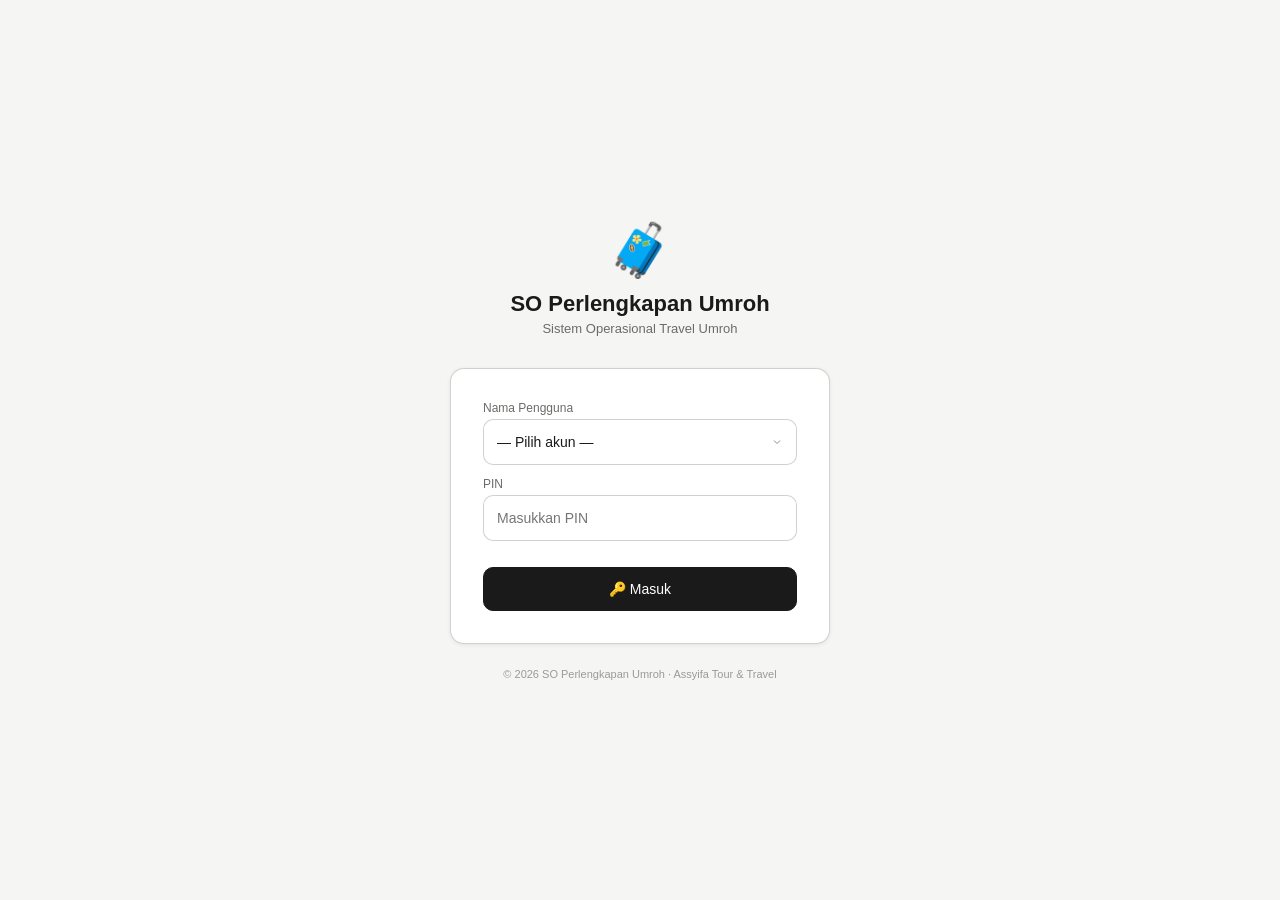
==== commit 30289088: "Update index.html" ====
--- a/index.html
+++ b/index.html
@@ -6,14 +6,14 @@
 <title>Login — SO Perlengkapan Umroh</title>
 <link rel="stylesheet" href="style.css"/>
 <style>
-  body { display: flex; align-items: center; justify-content: center; min-height: 100vh; padding: 1rem; }
-  .login-wrap { width: 100%; max-width: 380px; }
-  .login-logo { text-align: center; margin-bottom: 2rem; }
-  .login-logo .icon { font-size: 52px; display: block; margin-bottom: 10px; }
-  .login-logo h1 { font-size: 22px; font-weight: 700; }
-  .login-logo p { font-size: 13px; color: var(--tx2); margin-top: 4px; }
-  .login-card { background: var(--bg); border: 0.5px solid var(--border2); border-radius: var(--rl); padding: 2rem; box-shadow: var(--shadow); }
-  .footer-note { text-align: center; font-size: 11px; color: var(--tx3); margin-top: 1.5rem; }
+  body { display:flex; align-items:center; justify-content:center; min-height:100vh; padding:1rem; }
+  .login-wrap { width:100%; max-width:380px; }
+  .login-logo { text-align:center; margin-bottom:2rem; }
+  .login-logo .icon { font-size:52px; display:block; margin-bottom:10px; }
+  .login-logo h1 { font-size:22px; font-weight:700; }
+  .login-logo p { font-size:13px; color:var(--tx2); margin-top:4px; }
+  .login-card { background:var(--bg); border:0.5px solid var(--border2); border-radius:var(--rl); padding:2rem; box-shadow:var(--shadow); }
+  .footer-note { text-align:center; font-size:11px; color:var(--tx3); margin-top:1.5rem; }
 </style>
 </head>
 <body>
@@ -41,18 +41,14 @@
              onkeydown="if(event.key==='Enter')doLogin()"/>
     </div>
     <div class="err-msg" id="login-err"></div>
-    <button class="btn btn-primary btn-block" style="margin-top:14px" onclick="doLogin()">
-      🔑 Masuk
-    </button>
+    <button class="btn btn-primary btn-block" style="margin-top:14px" onclick="doLogin()">🔑 Masuk</button>
   </div>
-  <p class="footer-note">© 2026 SO Perlengkapan Umroh</p>
+  <p class="footer-note">© 2026 SO Perlengkapan Umroh · Assyifa Tour & Travel</p>
 </div>
 
 <script src="config.js"></script>
 <script>
-  // Kalau sudah login, langsung ke dashboard
   if (getUser()) window.location.href = 'dashboard.html';
-
   async function doLogin() {
     const user = document.getElementById('login-user').value;
     const pin  = document.getElementById('login-pin').value;
@@ -63,16 +59,10 @@
     showLoading(true);
     try {
       const res = await apiGet({ action:'login', user, pin });
-      if (!res.ok) {
-        err.style.display='block'; err.textContent='PIN salah. Coba lagi.';
-        showLoading(false); return;
-      }
+      if (!res.ok) { err.style.display='block'; err.textContent='PIN salah. Coba lagi.'; showLoading(false); return; }
       setUser({ username: res.username, role: res.role });
       window.location.href = 'dashboard.html';
-    } catch(e) {
-      err.style.display='block'; err.textContent='Gagal terhubung. Periksa koneksi internet.';
-      showLoading(false);
-    }
+    } catch(e) { err.style.display='block'; err.textContent='Gagal terhubung. Periksa koneksi.'; showLoading(false); }
   }
 </script>
 </body>
--- a/style.css
+++ b/style.css
@@ -0,0 +1,310 @@
+/* ═══════════════════════════════════════════
+   GLOBAL STYLES — SO Perlengkapan Umroh
+   ═══════════════════════════════════════════ */
+
+:root {
+  --bg:      #ffffff;
+  --bg2:     #f5f5f3;
+  --bg3:     #ebebea;
+  --tx:      #1a1a1a;
+  --tx2:     #6b6b68;
+  --tx3:     #9a9a96;
+  --border:  rgba(0,0,0,0.10);
+  --border2: rgba(0,0,0,0.18);
+  --ok:      #eaf3de; --ok-tx:  #3b6d11;
+  --warn:    #faeeda; --warn-tx:#854f0b;
+  --danger:  #fcebeb; --dg-tx:  #a32d2d;
+  --info:    #e6f1fb; --info-tx:#185fa5;
+  --accent:  #1a1a1a;
+  --r:  10px;
+  --rl: 14px;
+  --shadow: 0 1px 4px rgba(0,0,0,0.07);
+}
+@media (prefers-color-scheme: dark) {
+  :root {
+    --bg:      #1c1c1a;
+    --bg2:     #252523;
+    --bg3:     #2e2e2b;
+    --tx:      #e8e6de;
+    --tx2:     #9a9896;
+    --tx3:     #6a6a66;
+    --border:  rgba(255,255,255,0.10);
+    --border2: rgba(255,255,255,0.18);
+    --ok:      #27500a; --ok-tx:  #c0dd97;
+    --warn:    #633806; --warn-tx:#fac775;
+    --danger:  #791f1f; --dg-tx:  #f09595;
+    --info:    #0c447c; --info-tx:#b5d4f4;
+    --accent:  #e8e6de;
+  }
+}
+
+*, *::before, *::after { box-sizing: border-box; margin: 0; padding: 0; -webkit-tap-highlight-color: transparent; }
+
+body {
+  font-family: -apple-system, BlinkMacSystemFont, 'Segoe UI', Roboto, sans-serif;
+  background: var(--bg2);
+  color: var(--tx);
+  font-size: 15px;
+  min-height: 100vh;
+}
+
+/* ── Loading overlay ── */
+#loading {
+  position: fixed; inset: 0; background: rgba(0,0,0,0.35);
+  display: flex; flex-direction: column; align-items: center;
+  justify-content: center; z-index: 999; gap: 12px;
+}
+.spinner {
+  width: 36px; height: 36px;
+  border: 3px solid rgba(255,255,255,0.3);
+  border-top-color: #fff;
+  border-radius: 50%;
+  animation: spin .7s linear infinite;
+}
+@keyframes spin { to { transform: rotate(360deg); } }
+#loading p { color: #fff; font-size: 13px; }
+
+/* ── Toast ── */
+.toast {
+  position: fixed; bottom: 24px; left: 50%; transform: translateX(-50%);
+  background: var(--accent); color: var(--bg);
+  padding: 10px 20px; border-radius: 99px;
+  font-size: 13px; z-index: 998; white-space: nowrap;
+  opacity: 0; transition: opacity .3s; pointer-events: none;
+  box-shadow: var(--shadow);
+}
+.toast.show { opacity: 1; }
+.toast.error { background: #a32d2d; color: #fff; }
+.toast.success { background: #3b6d11; color: #fff; }
+
+/* ── Topbar ── */
+.topbar {
+  background: var(--bg); border-bottom: 0.5px solid var(--border);
+  padding: 12px 16px; display: flex; align-items: center;
+  justify-content: space-between; position: sticky; top: 0; z-index: 10;
+  box-shadow: var(--shadow);
+}
+.tb-left { display: flex; align-items: center; gap: 10px; }
+.tb-title { font-size: 16px; font-weight: 600; }
+.tb-sub { font-size: 11px; color: var(--tx2); margin-top: 1px; }
+.back-btn {
+  background: none; border: none; cursor: pointer;
+  font-size: 20px; color: var(--tx2); padding: 4px 8px;
+  border-radius: var(--r); line-height: 1;
+}
+.back-btn:hover { background: var(--bg2); }
+.user-chip {
+  display: flex; align-items: center; gap: 8px;
+  background: var(--bg2); border-radius: 99px;
+  padding: 5px 12px 5px 5px; border: none; cursor: pointer;
+}
+.avatar {
+  width: 28px; height: 28px; border-radius: 50%;
+  background: var(--info); color: var(--info-tx);
+  display: flex; align-items: center; justify-content: center;
+  font-size: 11px; font-weight: 700;
+}
+.uname { font-size: 12px; font-weight: 500; color: var(--tx); }
+
+/* ── Container ── */
+.container {
+  max-width: 720px; margin: 0 auto; padding: 16px 16px 32px;
+}
+
+/* ── Card ── */
+.card {
+  background: var(--bg); border: 0.5px solid var(--border);
+  border-radius: var(--rl); padding: 1rem 1.25rem;
+  margin-bottom: 14px; box-shadow: var(--shadow);
+}
+.card-title {
+  font-size: 15px; font-weight: 600; margin-bottom: 14px;
+  display: flex; align-items: center; gap: 8px;
+}
+
+/* ── Metrics grid ── */
+.metrics {
+  display: grid; grid-template-columns: repeat(4, 1fr);
+  gap: 10px; margin-bottom: 16px;
+}
+@media (max-width: 500px) {
+  .metrics { grid-template-columns: repeat(2, 1fr); }
+}
+.metric {
+  background: var(--bg); border: 0.5px solid var(--border);
+  border-radius: var(--r); padding: 12px 14px; box-shadow: var(--shadow);
+}
+.metric .lbl { font-size: 11px; color: var(--tx2); margin-bottom: 4px; }
+.metric .val { font-size: 26px; font-weight: 700; line-height: 1; }
+.metric .sub { font-size: 11px; color: var(--tx3); margin-top: 3px; }
+
+/* ── Badge ── */
+.badge {
+  display: inline-flex; align-items: center; gap: 3px;
+  font-size: 11px; padding: 3px 9px; border-radius: 99px; font-weight: 600;
+}
+.b-ok     { background: var(--ok);     color: var(--ok-tx); }
+.b-warn   { background: var(--warn);   color: var(--warn-tx); }
+.b-danger { background: var(--danger); color: var(--dg-tx); }
+.b-info   { background: var(--info);   color: var(--info-tx); }
+
+/* ── Buttons ── */
+.btn {
+  display: inline-flex; align-items: center; justify-content: center;
+  gap: 6px; font-size: 14px; padding: 10px 18px;
+  border: 0.5px solid var(--border2); border-radius: var(--r);
+  background: var(--bg); cursor: pointer; color: var(--tx);
+  min-height: 44px; font-family: inherit; transition: background .15s;
+  text-decoration: none;
+}
+.btn:hover { background: var(--bg2); }
+.btn:active { opacity: .8; }
+.btn-primary { background: var(--accent); color: var(--bg); border-color: var(--accent); }
+.btn-primary:hover { opacity: .88; background: var(--accent); }
+.btn-block { width: 100%; }
+.btn-sm { padding: 7px 14px; font-size: 13px; min-height: 36px; }
+
+/* ── Form ── */
+.fr { margin-bottom: 12px; }
+.fr label { display: block; font-size: 12px; color: var(--tx2); margin-bottom: 4px; font-weight: 500; }
+.fr input, .fr select, .fr textarea {
+  width: 100%; padding: 11px 13px; font-size: 14px;
+  border: 0.5px solid var(--border2); border-radius: var(--r);
+  background: var(--bg); color: var(--tx); min-height: 46px;
+  font-family: inherit; appearance: none;
+  transition: border-color .15s;
+}
+.fr input:focus, .fr select:focus {
+  outline: none; border-color: var(--accent);
+}
+.fr select {
+  background-image: url("data:image/svg+xml,%3Csvg xmlns='http://www.w3.org/2000/svg' width='12' height='12' viewBox='0 0 24 24' fill='none' stroke='%23888' stroke-width='2'%3E%3Cpath d='M6 9l6 6 6-6'/%3E%3C/svg%3E");
+  background-repeat: no-repeat; background-position: right 13px center; padding-right: 38px;
+}
+.err-msg { font-size: 12px; color: var(--dg-tx); margin-top: 6px; display: none; }
+
+/* ── Stok row ── */
+.so-row {
+  display: flex; align-items: center; gap: 12px;
+  padding: 11px 0; border-bottom: 0.5px solid var(--border);
+}
+.so-row:last-child { border-bottom: none; }
+.so-no { font-size: 11px; color: var(--tx3); min-width: 22px; }
+.so-info { flex: 1; min-width: 0; }
+.so-name { font-size: 14px; font-weight: 500; }
+.so-price { font-size: 12px; color: var(--tx2); margin-top: 2px; }
+.so-right { display: flex; flex-direction: column; align-items: flex-end; gap: 5px; min-width: 80px; }
+.so-stok { font-size: 18px; font-weight: 700; }
+.pw { background: var(--bg3); border-radius: 99px; height: 4px; width: 100%; margin-top: 4px; }
+.pb { height: 4px; border-radius: 99px; }
+
+/* ── Checklist ── */
+.cl-item {
+  display: flex; align-items: center; gap: 14px;
+  padding: 14px; border: 0.5px solid var(--border);
+  border-radius: var(--r); cursor: pointer;
+  transition: all .15s; margin-bottom: 8px;
+}
+.cl-item.checked { border-color: #378ADD; background: var(--info); }
+.cl-item input[type=checkbox] { width: 20px; height: 20px; flex-shrink: 0; accent-color: #378ADD; cursor: pointer; }
+.cl-label { font-size: 14px; font-weight: 500; }
+.cl-sub { font-size: 12px; color: var(--tx2); margin-top: 2px; }
+
+/* ── Log row ── */
+.log-row {
+  display: flex; gap: 12px; padding: 12px 0;
+  border-bottom: 0.5px solid var(--border);
+}
+.log-row:last-child { border-bottom: none; }
+.log-date {
+  min-width: 46px; text-align: center; background: var(--bg2);
+  border-radius: 10px; padding: 6px 4px; flex-shrink: 0;
+}
+.log-d { font-size: 18px; font-weight: 700; line-height: 1; }
+.log-m { font-size: 10px; color: var(--tx2); margin-top: 2px; }
+.log-info { flex: 1; min-width: 0; }
+.log-n { font-size: 14px; font-weight: 600; }
+.log-s { font-size: 12px; color: var(--tx2); margin-top: 2px; }
+.log-pills { display: flex; flex-wrap: wrap; gap: 4px; margin-top: 6px; }
+.pill {
+  font-size: 11px; padding: 2px 9px; border-radius: 99px;
+  background: var(--bg2); color: var(--tx2); border: 0.5px solid var(--border);
+}
+
+/* ── Toolbar ── */
+.toolbar { display: flex; gap: 8px; margin-bottom: 14px; flex-wrap: wrap; }
+.toolbar input, .toolbar select {
+  padding: 10px 13px; font-size: 14px;
+  border: 0.5px solid var(--border2); border-radius: var(--r);
+  background: var(--bg); color: var(--tx); min-height: 44px;
+  font-family: inherit;
+}
+.toolbar input { flex: 1; min-width: 140px; }
+.toolbar select { appearance: none; }
+
+/* ── Modal bottom sheet ── */
+.modal-overlay {
+  position: fixed; inset: 0; background: rgba(0,0,0,.5);
+  display: none; align-items: flex-end; justify-content: center; z-index: 100;
+}
+.modal-overlay.open { display: flex; }
+.modal {
+  background: var(--bg); border-radius: 20px 20px 0 0;
+  padding: 1.5rem; width: 100%; max-width: 720px;
+  max-height: 88vh; overflow-y: auto;
+}
+.modal-handle {
+  width: 40px; height: 4px; background: var(--border2);
+  border-radius: 99px; margin: 0 auto 1.25rem;
+}
+.modal h3 { font-size: 17px; font-weight: 600; margin-bottom: 1rem; }
+.modal-actions { display: flex; gap: 8px; margin-top: 1rem; }
+.stok-edit-row {
+  display: flex; align-items: center; gap: 8px;
+  padding: 8px 0; border-bottom: 0.5px solid var(--border);
+}
+.stok-edit-row:last-child { border-bottom: none; }
+.stok-edit-name { flex: 1; font-size: 13px; overflow: hidden; text-overflow: ellipsis; white-space: nowrap; }
+.stok-inp {
+  width: 58px; padding: 6px 8px; font-size: 13px;
+  border: 0.5px solid var(--border2); border-radius: 8px;
+  background: var(--bg); color: var(--tx); text-align: center; min-height: 36px;
+}
+
+/* ── Dashboard nav cards ── */
+.nav-grid {
+  display: grid; grid-template-columns: repeat(2, 1fr); gap: 12px; margin-top: 16px;
+}
+@media (min-width: 500px) {
+  .nav-grid { grid-template-columns: repeat(4, 1fr); }
+}
+.nav-card {
+  background: var(--bg); border: 0.5px solid var(--border);
+  border-radius: var(--rl); padding: 1.25rem 1rem;
+  text-align: center; text-decoration: none; color: var(--tx);
+  box-shadow: var(--shadow); transition: all .15s; cursor: pointer;
+  display: block;
+}
+.nav-card:hover { background: var(--bg3); transform: translateY(-1px); box-shadow: 0 4px 12px rgba(0,0,0,0.1); }
+.nav-card .nav-icon { font-size: 32px; margin-bottom: 8px; display: block; }
+.nav-card .nav-label { font-size: 13px; font-weight: 600; }
+.nav-card .nav-sub { font-size: 11px; color: var(--tx2); margin-top: 3px; }
+
+/* ── Empty state ── */
+.empty { text-align: center; padding: 2.5rem 1rem; color: var(--tx2); font-size: 13px; }
+.empty-icon { font-size: 36px; margin-bottom: 8px; }
+
+/* ── Section label ── */
+.section-label {
+  font-size: 11px; font-weight: 700; color: var(--tx2);
+  text-transform: uppercase; letter-spacing: .07em; margin: 16px 0 8px;
+}
+
+/* ── Rekap row (laporan) ── */
+.rekap-row {
+  display: flex; align-items: center; justify-content: space-between;
+  padding: 9px 0; border-bottom: 0.5px solid var(--border); font-size: 13px;
+}
+.rekap-row:last-child { border-bottom: none; }
+.rekap-name { font-weight: 500; }
+.rekap-val { color: var(--tx2); }
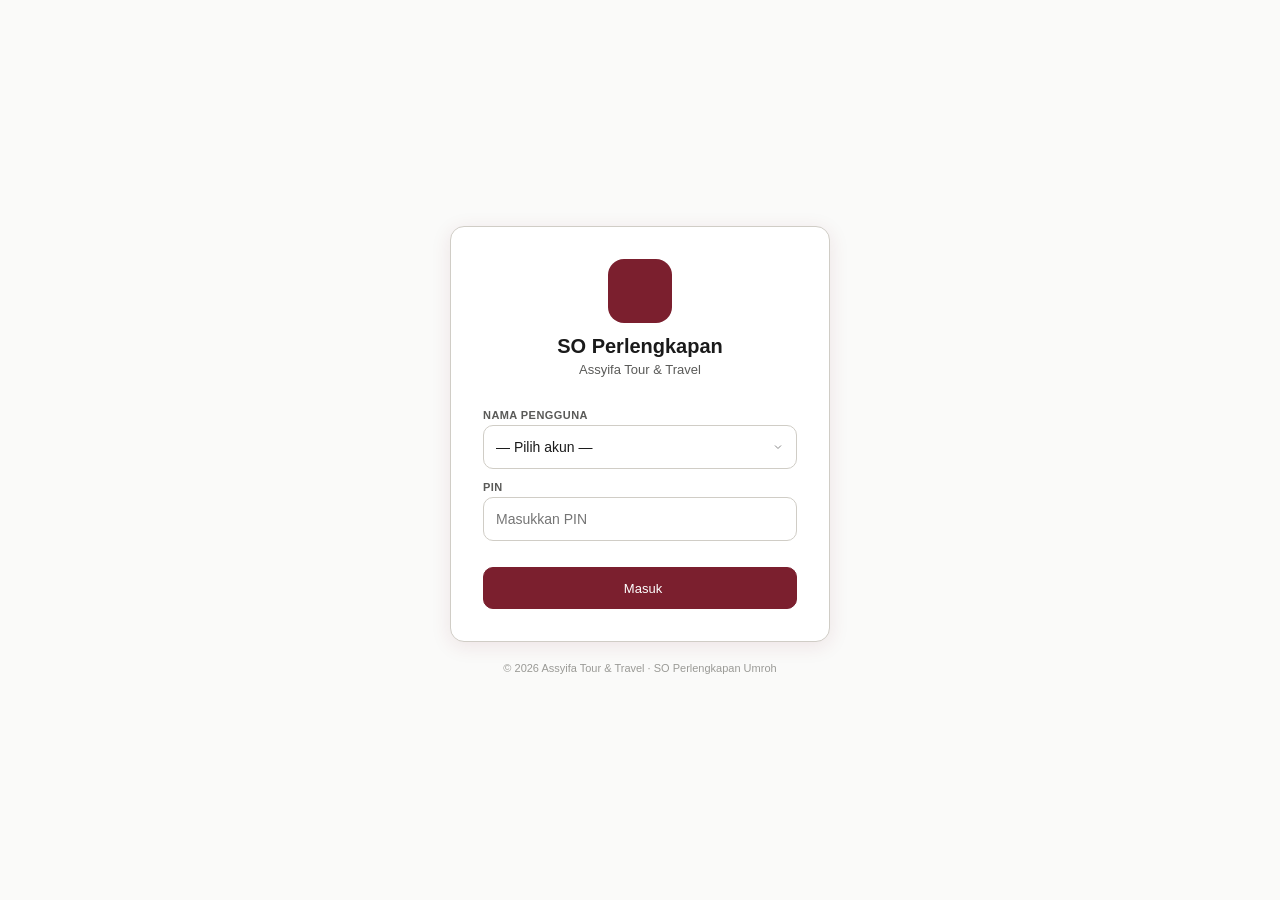
==== commit 60fa4f67: "Update index.html" ====
--- a/index.html
+++ b/index.html
@@ -3,67 +3,63 @@
 <head>
 <meta charset="UTF-8"/>
 <meta name="viewport" content="width=device-width, initial-scale=1.0"/>
-<title>Login — SO Perlengkapan Umroh</title>
+<title>SO Perlengkapan — Assyifa Tour & Travel</title>
 <link rel="stylesheet" href="style.css"/>
-<style>
-  body { display:flex; align-items:center; justify-content:center; min-height:100vh; padding:1rem; }
-  .login-wrap { width:100%; max-width:380px; }
-  .login-logo { text-align:center; margin-bottom:2rem; }
-  .login-logo .icon { font-size:52px; display:block; margin-bottom:10px; }
-  .login-logo h1 { font-size:22px; font-weight:700; }
-  .login-logo p { font-size:13px; color:var(--tx2); margin-top:4px; }
-  .login-card { background:var(--bg); border:0.5px solid var(--border2); border-radius:var(--rl); padding:2rem; box-shadow:var(--shadow); }
-  .footer-note { text-align:center; font-size:11px; color:var(--tx3); margin-top:1.5rem; }
-</style>
 </head>
 <body>
 <div id="loading" style="display:none"><div class="spinner"></div><p>Memverifikasi...</p></div>
 
 <div class="login-wrap">
-  <div class="login-logo">
-    <span class="icon">🧳</span>
-    <h1>SO Perlengkapan Umroh</h1>
-    <p>Sistem Operasional Travel Umroh</p>
+  <div style="width:100%;max-width:380px">
+    <div class="login-card">
+      <div class="login-logo">
+        <div class="logo-icon"><i class="ti ti-box-seam" aria-hidden="true"></i></div>
+        <h1>SO Perlengkapan</h1>
+        <p>Assyifa Tour & Travel</p>
+      </div>
+      <div class="fr">
+        <label>Nama Pengguna</label>
+        <select id="login-user">
+          <option value="">— Pilih akun —</option>
+          <option>Admin</option>
+          <option>Azhar Dzaky Muhamad HM</option>
+          <option>Dedi</option>
+        </select>
+      </div>
+      <div class="fr">
+        <label>PIN</label>
+        <input type="password" id="login-pin" placeholder="Masukkan PIN" maxlength="6"
+               onkeydown="if(event.key==='Enter')doLogin()"/>
+      </div>
+      <div class="err-msg" id="login-err"></div>
+      <button class="btn btn-primary btn-block" style="margin-top:14px" onclick="doLogin()">
+        <i class="ti ti-login" aria-hidden="true"></i> Masuk
+      </button>
+    </div>
+    <p style="text-align:center;font-size:11px;color:var(--tx3);margin-top:1.25rem">
+      © 2026 Assyifa Tour & Travel · SO Perlengkapan Umroh
+    </p>
   </div>
-  <div class="login-card">
-    <div class="fr">
-      <label>Nama Pengguna</label>
-      <select id="login-user">
-        <option value="">— Pilih akun —</option>
-        <option>Admin</option>
-        <option>Azhar Dzaky Muhamad HM</option>
-        <option>Dedi</option>
-      </select>
-    </div>
-    <div class="fr">
-      <label>PIN</label>
-      <input type="password" id="login-pin" placeholder="Masukkan PIN" maxlength="6"
-             onkeydown="if(event.key==='Enter')doLogin()"/>
-    </div>
-    <div class="err-msg" id="login-err"></div>
-    <button class="btn btn-primary btn-block" style="margin-top:14px" onclick="doLogin()">🔑 Masuk</button>
-  </div>
-  <p class="footer-note">© 2026 SO Perlengkapan Umroh · Assyifa Tour & Travel</p>
 </div>
 
 <script src="config.js"></script>
 <script>
-  if (getUser()) window.location.href = 'dashboard.html';
-  async function doLogin() {
-    const user = document.getElementById('login-user').value;
-    const pin  = document.getElementById('login-pin').value;
-    const err  = document.getElementById('login-err');
-    err.style.display = 'none';
-    if (!user) { err.style.display='block'; err.textContent='Pilih nama pengguna dulu.'; return; }
-    if (!pin)  { err.style.display='block'; err.textContent='Masukkan PIN.'; return; }
-    showLoading(true);
-    try {
-      const res = await apiGet({ action:'login', user, pin });
-      if (!res.ok) { err.style.display='block'; err.textContent='PIN salah. Coba lagi.'; showLoading(false); return; }
-      setUser({ username: res.username, role: res.role });
-      window.location.href = 'dashboard.html';
-    } catch(e) { err.style.display='block'; err.textContent='Gagal terhubung. Periksa koneksi.'; showLoading(false); }
-  }
+if (getUser()) window.location.href = 'dashboard.html';
+async function doLogin() {
+  const user=document.getElementById('login-user').value;
+  const pin=document.getElementById('login-pin').value;
+  const err=document.getElementById('login-err');
+  err.style.display='none';
+  if(!user){err.style.display='block';err.textContent='Pilih nama pengguna dulu.';return;}
+  if(!pin){err.style.display='block';err.textContent='Masukkan PIN.';return;}
+  showLoading(true);
+  try {
+    const res=await apiGet({action:'login',user,pin});
+    if(!res.ok){err.style.display='block';err.textContent='PIN salah. Coba lagi.';showLoading(false);return;}
+    setUser({username:res.username,role:res.role});
+    window.location.href='dashboard.html';
+  } catch(e){err.style.display='block';err.textContent='Gagal terhubung. Cek koneksi internet.';showLoading(false);}
+}
 </script>
 </body>
 </html>
--- a/style.css
+++ b/style.css
@@ -1,310 +1,334 @@
 /* ═══════════════════════════════════════════
-   GLOBAL STYLES — SO Perlengkapan Umroh
+   SO Perlengkapan Umroh — Assyifa Tour & Travel
+   Style v4 · Maroon Theme
    ═══════════════════════════════════════════ */
 
 :root {
-  --bg:      #ffffff;
-  --bg2:     #f5f5f3;
-  --bg3:     #ebebea;
-  --tx:      #1a1a1a;
-  --tx2:     #6b6b68;
-  --tx3:     #9a9a96;
-  --border:  rgba(0,0,0,0.10);
-  --border2: rgba(0,0,0,0.18);
-  --ok:      #eaf3de; --ok-tx:  #3b6d11;
-  --warn:    #faeeda; --warn-tx:#854f0b;
-  --danger:  #fcebeb; --dg-tx:  #a32d2d;
-  --info:    #e6f1fb; --info-tx:#185fa5;
-  --accent:  #1a1a1a;
-  --r:  10px;
-  --rl: 14px;
-  --shadow: 0 1px 4px rgba(0,0,0,0.07);
-}
-@media (prefers-color-scheme: dark) {
-  :root {
-    --bg:      #1c1c1a;
-    --bg2:     #252523;
-    --bg3:     #2e2e2b;
-    --tx:      #e8e6de;
-    --tx2:     #9a9896;
-    --tx3:     #6a6a66;
-    --border:  rgba(255,255,255,0.10);
-    --border2: rgba(255,255,255,0.18);
-    --ok:      #27500a; --ok-tx:  #c0dd97;
-    --warn:    #633806; --warn-tx:#fac775;
-    --danger:  #791f1f; --dg-tx:  #f09595;
-    --info:    #0c447c; --info-tx:#b5d4f4;
-    --accent:  #e8e6de;
-  }
+  --maroon:        #7B1F2E;
+  --maroon-light:  #9B2D3F;
+  --maroon-dark:   #5C1621;
+  --maroon-soft:   #F9ECED;
+  --maroon-border: #E8C4C8;
+  --bg:            #FAFAF9;
+  --bg2:           #F3F1EE;
+  --bg3:           #EAE8E4;
+  --card:          #ffffff;
+  --tx:            #1a1a1a;
+  --tx2:           #5a5a58;
+  --tx3:           #9a9a96;
+  --border:        #e8e6e0;
+  --border2:       #d0cdc6;
+  --ok:            #eaf3de; --ok-tx:   #3b6d11;
+  --warn:          #faeeda; --warn-tx: #854f0b;
+  --danger:        #fcebeb; --dg-tx:   #a32d2d;
+  --info:          #e6f1fb; --info-tx: #185fa5;
+  --r:   10px;
+  --rl:  14px;
+  --shadow: 0 1px 3px rgba(0,0,0,0.06);
 }
 
 *, *::before, *::after { box-sizing: border-box; margin: 0; padding: 0; -webkit-tap-highlight-color: transparent; }
 
 body {
   font-family: -apple-system, BlinkMacSystemFont, 'Segoe UI', Roboto, sans-serif;
-  background: var(--bg2);
-  color: var(--tx);
-  font-size: 15px;
-  min-height: 100vh;
-}
-
-/* ── Loading overlay ── */
+  background: var(--bg); color: var(--tx); font-size: 15px; min-height: 100vh;
+}
+
+/* ── Loading ── */
 #loading {
-  position: fixed; inset: 0; background: rgba(0,0,0,0.35);
+  position: fixed; inset: 0; background: rgba(0,0,0,0.4);
   display: flex; flex-direction: column; align-items: center;
   justify-content: center; z-index: 999; gap: 12px;
 }
-.spinner {
-  width: 36px; height: 36px;
-  border: 3px solid rgba(255,255,255,0.3);
-  border-top-color: #fff;
-  border-radius: 50%;
-  animation: spin .7s linear infinite;
-}
+.spinner { width: 36px; height: 36px; border: 3px solid rgba(255,255,255,0.3); border-top-color:#fff; border-radius:50%; animation:spin .7s linear infinite; }
 @keyframes spin { to { transform: rotate(360deg); } }
-#loading p { color: #fff; font-size: 13px; }
+#loading p { color:#fff; font-size:13px; }
 
 /* ── Toast ── */
 .toast {
   position: fixed; bottom: 24px; left: 50%; transform: translateX(-50%);
-  background: var(--accent); color: var(--bg);
-  padding: 10px 20px; border-radius: 99px;
-  font-size: 13px; z-index: 998; white-space: nowrap;
-  opacity: 0; transition: opacity .3s; pointer-events: none;
-  box-shadow: var(--shadow);
+  background: var(--maroon); color: #fff; padding: 10px 20px;
+  border-radius: 99px; font-size: 13px; z-index: 998; white-space: nowrap;
+  opacity: 0; transition: opacity .3s; pointer-events: none; box-shadow: var(--shadow);
 }
 .toast.show { opacity: 1; }
-.toast.error { background: #a32d2d; color: #fff; }
-.toast.success { background: #3b6d11; color: #fff; }
-
-/* ── Topbar ── */
-.topbar {
-  background: var(--bg); border-bottom: 0.5px solid var(--border);
-  padding: 12px 16px; display: flex; align-items: center;
-  justify-content: space-between; position: sticky; top: 0; z-index: 10;
-  box-shadow: var(--shadow);
-}
-.tb-left { display: flex; align-items: center; gap: 10px; }
-.tb-title { font-size: 16px; font-weight: 600; }
-.tb-sub { font-size: 11px; color: var(--tx2); margin-top: 1px; }
-.back-btn {
-  background: none; border: none; cursor: pointer;
-  font-size: 20px; color: var(--tx2); padding: 4px 8px;
-  border-radius: var(--r); line-height: 1;
-}
-.back-btn:hover { background: var(--bg2); }
+.toast.error   { background: #a32d2d; }
+.toast.success { background: #3b6d11; }
+
+/* ══ NAVBAR ══ */
+.navbar {
+  background: var(--maroon);
+  border-bottom: none;
+  position: sticky; top: 0; z-index: 20;
+  box-shadow: 0 2px 8px rgba(123,31,46,0.25);
+}
+.navbar-inner {
+  max-width: 960px; margin: 0 auto;
+  display: flex; align-items: center; justify-content: space-between;
+  padding: 0 20px; height: 54px;
+}
+.navbar-brand { display: flex; align-items: center; gap: 10px; text-decoration: none; }
+.brand-icon {
+  width: 34px; height: 34px; background: rgba(255,255,255,0.18);
+  border-radius: 9px; display: flex; align-items: center; justify-content: center;
+}
+.brand-icon i { font-size: 18px; color: #fff; }
+.brand-name { font-size: 15px; font-weight: 700; color: #fff; }
+.brand-sub  { font-size: 10px; color: rgba(255,255,255,0.72); }
+.nav-links  { display: flex; gap: 2px; }
+.nav-link {
+  display: flex; align-items: center; gap: 5px; padding: 7px 12px;
+  border-radius: var(--r); text-decoration: none; font-size: 13px;
+  font-weight: 500; color: rgba(255,255,255,0.80);
+  transition: all .15s; border: none; background: none; cursor: pointer;
+}
+.nav-link:hover { background: rgba(255,255,255,0.12); color: #fff; }
+.nav-link.active { background: rgba(255,255,255,0.20); color: #fff; font-weight: 600; }
+.nav-link .nav-icon { font-size: 15px; }
+.navbar-right { display: flex; align-items: center; gap: 8px; }
 .user-chip {
-  display: flex; align-items: center; gap: 8px;
-  background: var(--bg2); border-radius: 99px;
-  padding: 5px 12px 5px 5px; border: none; cursor: pointer;
+  display: flex; align-items: center; gap: 7px;
+  background: rgba(255,255,255,0.15); border-radius: 99px;
+  padding: 4px 12px 4px 4px; border: none; cursor: pointer;
 }
 .avatar {
   width: 28px; height: 28px; border-radius: 50%;
-  background: var(--info); color: var(--info-tx);
+  background: #fff; color: var(--maroon);
   display: flex; align-items: center; justify-content: center;
   font-size: 11px; font-weight: 700;
 }
-.uname { font-size: 12px; font-weight: 500; color: var(--tx); }
+.uname { font-size: 12px; font-weight: 600; color: #fff; }
+.hamburger { display: none; background: none; border: none; cursor: pointer; padding: 8px; font-size: 22px; color: #fff; }
+.mobile-nav { display: none; flex-direction: column; gap: 2px; padding: 8px 16px 14px; background: var(--maroon-dark); }
+.mobile-nav.open { display: flex; }
+.mobile-nav .nav-link { color: rgba(255,255,255,0.85); }
+.mobile-nav .nav-link.active { background: rgba(255,255,255,0.18); color: #fff; }
+@media (max-width: 640px) { .nav-links { display: none; } .hamburger { display: block; } .uname { display: none; } }
 
 /* ── Container ── */
-.container {
-  max-width: 720px; margin: 0 auto; padding: 16px 16px 32px;
-}
+.container { max-width: 760px; margin: 0 auto; padding: 16px 16px 40px; }
 
 /* ── Card ── */
 .card {
-  background: var(--bg); border: 0.5px solid var(--border);
+  background: var(--card); border: 0.5px solid var(--border);
   border-radius: var(--rl); padding: 1rem 1.25rem;
   margin-bottom: 14px; box-shadow: var(--shadow);
 }
 .card-title {
-  font-size: 15px; font-weight: 600; margin-bottom: 14px;
-  display: flex; align-items: center; gap: 8px;
-}
-
-/* ── Metrics grid ── */
-.metrics {
-  display: grid; grid-template-columns: repeat(4, 1fr);
-  gap: 10px; margin-bottom: 16px;
-}
-@media (max-width: 500px) {
-  .metrics { grid-template-columns: repeat(2, 1fr); }
-}
+  font-size: 14px; font-weight: 700; margin-bottom: 14px;
+  display: flex; align-items: center; gap: 7px; color: var(--maroon);
+  text-transform: uppercase; letter-spacing: .04em;
+}
+.card-title i { font-size: 17px; }
+
+/* ── Metrics ── */
+.metrics { display: grid; grid-template-columns: repeat(4,1fr); gap: 10px; margin-bottom: 14px; }
+@media (max-width: 520px) { .metrics { grid-template-columns: repeat(2,1fr); } }
 .metric {
-  background: var(--bg); border: 0.5px solid var(--border);
-  border-radius: var(--r); padding: 12px 14px; box-shadow: var(--shadow);
-}
-.metric .lbl { font-size: 11px; color: var(--tx2); margin-bottom: 4px; }
-.metric .val { font-size: 26px; font-weight: 700; line-height: 1; }
+  background: var(--card); border: 0.5px solid var(--border);
+  border-radius: var(--r); padding: 12px 14px;
+  border-top: 3px solid var(--maroon); box-shadow: var(--shadow);
+}
+.metric .lbl { font-size: 10px; color: var(--tx2); margin-bottom: 4px; text-transform: uppercase; letter-spacing: .05em; font-weight: 600; }
+.metric .val { font-size: 26px; font-weight: 700; color: var(--maroon); line-height: 1; }
 .metric .sub { font-size: 11px; color: var(--tx3); margin-top: 3px; }
 
 /* ── Badge ── */
-.badge {
-  display: inline-flex; align-items: center; gap: 3px;
-  font-size: 11px; padding: 3px 9px; border-radius: 99px; font-weight: 600;
-}
-.b-ok     { background: var(--ok);     color: var(--ok-tx); }
-.b-warn   { background: var(--warn);   color: var(--warn-tx); }
-.b-danger { background: var(--danger); color: var(--dg-tx); }
-.b-info   { background: var(--info);   color: var(--info-tx); }
+.badge { display: inline-flex; align-items: center; gap: 3px; font-size: 11px; padding: 2px 9px; border-radius: 99px; font-weight: 600; }
+.b-ok      { background: var(--ok);       color: var(--ok-tx); }
+.b-warn    { background: var(--warn);     color: var(--warn-tx); }
+.b-danger  { background: var(--danger);   color: var(--dg-tx); }
+.b-info    { background: var(--info);     color: var(--info-tx); }
+.b-maroon  { background: var(--maroon-soft); color: var(--maroon); }
+.b-purple  { background: #EEEDFE;         color: #534AB7; }
+.b-green   { background: var(--ok);       color: var(--ok-tx); }
 
 /* ── Buttons ── */
 .btn {
-  display: inline-flex; align-items: center; justify-content: center;
-  gap: 6px; font-size: 14px; padding: 10px 18px;
-  border: 0.5px solid var(--border2); border-radius: var(--r);
-  background: var(--bg); cursor: pointer; color: var(--tx);
-  min-height: 44px; font-family: inherit; transition: background .15s;
-  text-decoration: none;
+  display: inline-flex; align-items: center; justify-content: center; gap: 6px;
+  font-size: 13px; padding: 10px 16px; border-radius: var(--r);
+  cursor: pointer; color: var(--tx); min-height: 42px;
+  font-family: inherit; font-weight: 500; transition: all .15s;
+  text-decoration: none; border: 0.5px solid var(--border2); background: var(--card);
 }
 .btn:hover { background: var(--bg2); }
-.btn:active { opacity: .8; }
-.btn-primary { background: var(--accent); color: var(--bg); border-color: var(--accent); }
-.btn-primary:hover { opacity: .88; background: var(--accent); }
+.btn:active { opacity: .85; }
+.btn-primary { background: var(--maroon); color: #fff; border-color: var(--maroon); }
+.btn-primary:hover { background: var(--maroon-light); }
+.btn-outline { background: none; color: var(--maroon); border-color: var(--maroon-border); }
+.btn-outline:hover { background: var(--maroon-soft); }
+.btn-green { background: #3b6d11; color: #fff; border-color: #3b6d11; }
+.btn-green:hover { opacity: .88; }
 .btn-block { width: 100%; }
-.btn-sm { padding: 7px 14px; font-size: 13px; min-height: 36px; }
+.btn-sm { padding: 7px 12px; font-size: 12px; min-height: 34px; }
 
 /* ── Form ── */
 .fr { margin-bottom: 12px; }
-.fr label { display: block; font-size: 12px; color: var(--tx2); margin-bottom: 4px; font-weight: 500; }
+.fr label { display: block; font-size: 11px; color: var(--tx2); margin-bottom: 4px; font-weight: 700; text-transform: uppercase; letter-spacing: .04em; }
 .fr input, .fr select, .fr textarea {
-  width: 100%; padding: 11px 13px; font-size: 14px;
+  width: 100%; padding: 10px 12px; font-size: 14px;
   border: 0.5px solid var(--border2); border-radius: var(--r);
-  background: var(--bg); color: var(--tx); min-height: 46px;
-  font-family: inherit; appearance: none;
-  transition: border-color .15s;
-}
-.fr input:focus, .fr select:focus {
-  outline: none; border-color: var(--accent);
-}
+  background: var(--card); color: var(--tx); min-height: 44px;
+  font-family: inherit; appearance: none; transition: border-color .15s;
+}
+.fr input:focus, .fr select:focus, .fr textarea:focus { outline: none; border-color: var(--maroon); box-shadow: 0 0 0 2px rgba(123,31,46,0.08); }
 .fr select {
   background-image: url("data:image/svg+xml,%3Csvg xmlns='http://www.w3.org/2000/svg' width='12' height='12' viewBox='0 0 24 24' fill='none' stroke='%23888' stroke-width='2'%3E%3Cpath d='M6 9l6 6 6-6'/%3E%3C/svg%3E");
-  background-repeat: no-repeat; background-position: right 13px center; padding-right: 38px;
-}
+  background-repeat: no-repeat; background-position: right 12px center; padding-right: 36px;
+}
+.fr textarea { min-height: 80px; resize: vertical; }
 .err-msg { font-size: 12px; color: var(--dg-tx); margin-top: 6px; display: none; }
 
 /* ── Stok row ── */
-.so-row {
-  display: flex; align-items: center; gap: 12px;
-  padding: 11px 0; border-bottom: 0.5px solid var(--border);
-}
+.so-row { display: flex; align-items: center; gap: 12px; padding: 11px 0; border-bottom: 0.5px solid var(--border); }
 .so-row:last-child { border-bottom: none; }
 .so-no { font-size: 11px; color: var(--tx3); min-width: 22px; }
 .so-info { flex: 1; min-width: 0; }
 .so-name { font-size: 14px; font-weight: 500; }
 .so-price { font-size: 12px; color: var(--tx2); margin-top: 2px; }
-.so-right { display: flex; flex-direction: column; align-items: flex-end; gap: 5px; min-width: 80px; }
+.so-right { display: flex; flex-direction: column; align-items: flex-end; gap: 4px; min-width: 80px; }
 .so-stok { font-size: 18px; font-weight: 700; }
 .pw { background: var(--bg3); border-radius: 99px; height: 4px; width: 100%; margin-top: 4px; }
 .pb { height: 4px; border-radius: 99px; }
 
+/* ── Standby cards ── */
+.standby-wrap { display: grid; grid-template-columns: 1fr 1fr; gap: 12px; margin-bottom: 14px; }
+@media (max-width: 480px) { .standby-wrap { grid-template-columns: 1fr; } }
+.standby-card { border-radius: var(--rl); padding: 1.125rem; border: 0.5px solid; }
+.standby-card.lk { background: #EEF4FC; border-color: #B5D4F4; }
+.standby-card.pr { background: var(--maroon-soft); border-color: var(--maroon-border); }
+.sc-gender { font-size: 10px; font-weight: 700; text-transform: uppercase; letter-spacing: .06em; margin-bottom: 3px; }
+.sc-gender.lk { color: #185fa5; } .sc-gender.pr { color: var(--maroon); }
+.sc-title  { font-size: 13px; font-weight: 700; margin-bottom: 6px; }
+.sc-title.lk  { color: #185fa5; } .sc-title.pr  { color: var(--maroon); }
+.sc-stok   { font-size: 36px; font-weight: 800; line-height: 1; }
+.sc-stok.lk   { color: #185fa5; } .sc-stok.pr   { color: var(--maroon); }
+.sc-sub    { font-size: 11px; color: var(--tx2); margin-top: 3px; margin-bottom: 12px; }
+.sc-actions { display: flex; flex-direction: column; gap: 7px; }
+.sc-siapkan { display: flex; gap: 6px; align-items: center; }
+.sc-siapkan input { width: 54px; padding: 6px 8px; font-size: 13px; border: 0.5px solid var(--border2); border-radius: 8px; background: var(--card); color: var(--tx); text-align: center; min-height: 36px; }
+.sc-btn { padding: 7px 12px; font-size: 12px; min-height: 36px; border-radius: 8px; border: 0.5px solid; cursor: pointer; font-weight: 600; display: inline-flex; align-items: center; gap: 5px; font-family: inherit; transition: all .15s; }
+.sc-btn.lk { background: #e6f1fb; color: #185fa5; border-color: #B5D4F4; }
+.sc-btn.lk:hover { background: #cfe2f3; }
+.sc-btn.pr { background: var(--maroon-soft); color: var(--maroon); border-color: var(--maroon-border); }
+.sc-btn.pr:hover { background: #f0d0d5; }
+.sc-btn-full { width: 100%; justify-content: center; min-height: 38px; font-size: 12px; }
+.ambil-form { display: none; margin-top: 10px; padding-top: 10px; border-top: 0.5px solid var(--border); }
+.ambil-form.open { display: block; }
+.ambil-form .fr { margin-bottom: 8px; }
+.ambil-form .fr label { font-size: 10px; }
+.ambil-form .fr input { min-height: 38px; font-size: 13px; }
+.items-preview { display: flex; flex-wrap: wrap; gap: 4px; margin-bottom: 10px; }
+.items-pill { font-size: 10px; padding: 2px 8px; border-radius: 99px; font-weight: 500; }
+.items-pill.lk { background: rgba(55,138,221,0.12); color: #185fa5; border: 0.5px solid rgba(55,138,221,0.3); }
+.items-pill.pr { background: rgba(123,31,46,0.1); color: var(--maroon); border: 0.5px solid var(--maroon-border); }
+
+/* ── Rombongan form ── */
+.rombongan-card {
+  background: #f0f7ee; border: 1.5px solid #97C459;
+  border-radius: var(--rl); padding: 1.125rem; margin-bottom: 14px;
+}
+.rombongan-card .card-title { color: #3b6d11; }
+
 /* ── Checklist ── */
 .cl-item {
-  display: flex; align-items: center; gap: 14px;
-  padding: 14px; border: 0.5px solid var(--border);
-  border-radius: var(--r); cursor: pointer;
-  transition: all .15s; margin-bottom: 8px;
-}
-.cl-item.checked { border-color: #378ADD; background: var(--info); }
-.cl-item input[type=checkbox] { width: 20px; height: 20px; flex-shrink: 0; accent-color: #378ADD; cursor: pointer; }
+  display: flex; align-items: center; gap: 13px; padding: 13px;
+  border: 0.5px solid var(--border); border-radius: var(--r);
+  cursor: pointer; transition: all .15s; margin-bottom: 8px;
+}
+.cl-item.checked { border-color: var(--maroon-border); background: var(--maroon-soft); }
+.cl-item input[type=checkbox] { width: 19px; height: 19px; flex-shrink: 0; accent-color: var(--maroon); cursor: pointer; }
 .cl-label { font-size: 14px; font-weight: 500; }
-.cl-sub { font-size: 12px; color: var(--tx2); margin-top: 2px; }
+.cl-sub   { font-size: 12px; color: var(--tx2); margin-top: 2px; }
 
 /* ── Log row ── */
-.log-row {
-  display: flex; gap: 12px; padding: 12px 0;
-  border-bottom: 0.5px solid var(--border);
-}
+.log-row { display: flex; gap: 12px; padding: 12px 0; border-bottom: 0.5px solid var(--border); }
 .log-row:last-child { border-bottom: none; }
-.log-date {
-  min-width: 46px; text-align: center; background: var(--bg2);
-  border-radius: 10px; padding: 6px 4px; flex-shrink: 0;
-}
-.log-d { font-size: 18px; font-weight: 700; line-height: 1; }
-.log-m { font-size: 10px; color: var(--tx2); margin-top: 2px; }
+.log-date { min-width: 44px; text-align: center; background: var(--maroon-soft); border-radius: 9px; padding: 6px 4px; flex-shrink: 0; }
+.log-d { font-size: 17px; font-weight: 700; line-height: 1; color: var(--maroon); }
+.log-m { font-size: 10px; color: var(--maroon); margin-top: 2px; }
 .log-info { flex: 1; min-width: 0; }
 .log-n { font-size: 14px; font-weight: 600; }
 .log-s { font-size: 12px; color: var(--tx2); margin-top: 2px; }
 .log-pills { display: flex; flex-wrap: wrap; gap: 4px; margin-top: 6px; }
-.pill {
-  font-size: 11px; padding: 2px 9px; border-radius: 99px;
-  background: var(--bg2); color: var(--tx2); border: 0.5px solid var(--border);
-}
+.pill { font-size: 11px; padding: 2px 8px; border-radius: 99px; background: var(--bg2); color: var(--tx2); border: 0.5px solid var(--border); }
 
 /* ── Toolbar ── */
 .toolbar { display: flex; gap: 8px; margin-bottom: 14px; flex-wrap: wrap; }
 .toolbar input, .toolbar select {
-  padding: 10px 13px; font-size: 14px;
-  border: 0.5px solid var(--border2); border-radius: var(--r);
-  background: var(--bg); color: var(--tx); min-height: 44px;
-  font-family: inherit;
-}
-.toolbar input { flex: 1; min-width: 140px; }
+  padding: 9px 12px; font-size: 13px; border: 0.5px solid var(--border2);
+  border-radius: var(--r); background: var(--card); color: var(--tx); min-height: 42px; font-family: inherit;
+}
+.toolbar input { flex: 1; min-width: 130px; }
 .toolbar select { appearance: none; }
 
 /* ── Modal bottom sheet ── */
-.modal-overlay {
-  position: fixed; inset: 0; background: rgba(0,0,0,.5);
-  display: none; align-items: flex-end; justify-content: center; z-index: 100;
-}
+.modal-overlay { position: fixed; inset: 0; background: rgba(0,0,0,.5); display: none; align-items: flex-end; justify-content: center; z-index: 100; }
 .modal-overlay.open { display: flex; }
-.modal {
-  background: var(--bg); border-radius: 20px 20px 0 0;
-  padding: 1.5rem; width: 100%; max-width: 720px;
-  max-height: 88vh; overflow-y: auto;
-}
-.modal-handle {
-  width: 40px; height: 4px; background: var(--border2);
-  border-radius: 99px; margin: 0 auto 1.25rem;
-}
-.modal h3 { font-size: 17px; font-weight: 600; margin-bottom: 1rem; }
+.modal { background: var(--card); border-radius: 20px 20px 0 0; padding: 1.5rem; width: 100%; max-width: 760px; max-height: 88vh; overflow-y: auto; }
+.modal-handle { width: 40px; height: 4px; background: var(--border2); border-radius: 99px; margin: 0 auto 1.25rem; }
+.modal h3 { font-size: 16px; font-weight: 700; margin-bottom: 1rem; color: var(--maroon); text-transform: uppercase; letter-spacing: .04em; }
 .modal-actions { display: flex; gap: 8px; margin-top: 1rem; }
-.stok-edit-row {
-  display: flex; align-items: center; gap: 8px;
-  padding: 8px 0; border-bottom: 0.5px solid var(--border);
-}
+.stok-edit-row { display: flex; align-items: center; gap: 6px; padding: 8px 0; border-bottom: 0.5px solid var(--border); }
 .stok-edit-row:last-child { border-bottom: none; }
 .stok-edit-name { flex: 1; font-size: 13px; overflow: hidden; text-overflow: ellipsis; white-space: nowrap; }
-.stok-inp {
-  width: 58px; padding: 6px 8px; font-size: 13px;
-  border: 0.5px solid var(--border2); border-radius: 8px;
-  background: var(--bg); color: var(--tx); text-align: center; min-height: 36px;
-}
+.stok-inp { width: 64px; padding: 6px 6px; font-size: 12px; border: 0.5px solid var(--border2); border-radius: 7px; background: var(--card); color: var(--tx); text-align: center; min-height: 34px; }
+
+/* ── Restock card ── */
+.restock-row { display: flex; align-items: center; gap: 10px; padding: 8px 0; border-bottom: 0.5px solid var(--border); }
+.restock-row:last-child { border-bottom: none; }
+.restock-name { flex: 1; font-size: 13px; font-weight: 500; }
+.restock-inp { width: 70px; padding: 6px 8px; font-size: 13px; border: 0.5px solid var(--border2); border-radius: 8px; background: var(--card); color: var(--tx); text-align: center; min-height: 36px; }
+
+/* ── Laporan ── */
+.lap-mode-tabs { display: flex; gap: 6px; margin-bottom: 1rem; }
+.lap-mode-btn { flex: 1; padding: 9px; font-size: 13px; border: 0.5px solid var(--border2); border-radius: var(--r); background: var(--card); cursor: pointer; font-family: inherit; font-weight: 500; color: var(--tx2); transition: all .15s; text-align: center; }
+.lap-mode-btn.active { background: var(--maroon); color: #fff; border-color: var(--maroon); }
+.rekap-row { display: flex; align-items: center; justify-content: space-between; padding: 9px 0; border-bottom: 0.5px solid var(--border); font-size: 13px; }
+.rekap-row:last-child { border-bottom: none; }
+.rekap-name { font-weight: 500; }
+.rekap-val  { color: var(--tx2); }
 
 /* ── Dashboard nav cards ── */
-.nav-grid {
-  display: grid; grid-template-columns: repeat(2, 1fr); gap: 12px; margin-top: 16px;
-}
-@media (min-width: 500px) {
-  .nav-grid { grid-template-columns: repeat(4, 1fr); }
-}
+.nav-grid { display: grid; grid-template-columns: repeat(2,1fr); gap: 10px; margin-top: 14px; }
+@media (min-width: 480px) { .nav-grid { grid-template-columns: repeat(4,1fr); } }
 .nav-card {
-  background: var(--bg); border: 0.5px solid var(--border);
-  border-radius: var(--rl); padding: 1.25rem 1rem;
-  text-align: center; text-decoration: none; color: var(--tx);
-  box-shadow: var(--shadow); transition: all .15s; cursor: pointer;
-  display: block;
-}
-.nav-card:hover { background: var(--bg3); transform: translateY(-1px); box-shadow: 0 4px 12px rgba(0,0,0,0.1); }
-.nav-card .nav-icon { font-size: 32px; margin-bottom: 8px; display: block; }
-.nav-card .nav-label { font-size: 13px; font-weight: 600; }
-.nav-card .nav-sub { font-size: 11px; color: var(--tx2); margin-top: 3px; }
-
-/* ── Empty state ── */
+  background: var(--card); border: 0.5px solid var(--border); border-radius: var(--rl);
+  padding: 1.125rem 1rem; text-align: center; text-decoration: none; color: var(--tx);
+  box-shadow: var(--shadow); transition: all .15s; cursor: pointer; display: block;
+}
+.nav-card:hover { border-color: var(--maroon-border); background: var(--maroon-soft); transform: translateY(-1px); }
+.nav-card .nc-icon { font-size: 28px; margin-bottom: 7px; display: block; }
+.nav-card .nc-label { font-size: 13px; font-weight: 700; color: var(--tx); }
+.nav-card .nc-sub   { font-size: 11px; color: var(--tx2); margin-top: 3px; }
+
+/* ── Alert ── */
+.alert-restock {
+  background: var(--warn); border: 0.5px solid #EF9F27;
+  border-radius: var(--r); padding: 11px 14px; margin-bottom: 14px;
+  font-size: 13px; color: var(--warn-tx); display: none; align-items: center; gap: 8px;
+}
+.alert-restock.show { display: flex; }
+
+/* ── Section label ── */
+.section-label { font-size: 10px; font-weight: 700; color: var(--tx2); text-transform: uppercase; letter-spacing: .07em; margin: 16px 0 10px; }
+.divider { border: none; border-top: 0.5px solid var(--border); margin: 14px 0; }
 .empty { text-align: center; padding: 2.5rem 1rem; color: var(--tx2); font-size: 13px; }
 .empty-icon { font-size: 36px; margin-bottom: 8px; }
 
-/* ── Section label ── */
-.section-label {
-  font-size: 11px; font-weight: 700; color: var(--tx2);
-  text-transform: uppercase; letter-spacing: .07em; margin: 16px 0 8px;
-}
-
-/* ── Rekap row (laporan) ── */
-.rekap-row {
-  display: flex; align-items: center; justify-content: space-between;
-  padding: 9px 0; border-bottom: 0.5px solid var(--border); font-size: 13px;
-}
-.rekap-row:last-child { border-bottom: none; }
-.rekap-name { font-weight: 500; }
-.rekap-val { color: var(--tx2); }
+/* ── Login ── */
+.login-wrap { min-height: 100vh; display: flex; align-items: center; justify-content: center; padding: 1rem; background: var(--bg); }
+.login-card { background: var(--card); border: 0.5px solid var(--border2); border-radius: var(--rl); padding: 2rem; width: 100%; max-width: 380px; box-shadow: 0 4px 20px rgba(123,31,46,0.1); }
+.login-logo { text-align: center; margin-bottom: 2rem; }
+.login-logo .logo-icon { width: 64px; height: 64px; background: var(--maroon); border-radius: 16px; display: flex; align-items: center; justify-content: center; margin: 0 auto 12px; }
+.login-logo .logo-icon i { font-size: 30px; color: #fff; }
+.login-logo h1 { font-size: 20px; font-weight: 700; color: var(--tx); }
+.login-logo p { font-size: 13px; color: var(--tx2); margin-top: 4px; }
+.login-divider { display: flex; align-items: center; gap: 10px; margin: 1.5rem 0 1rem; }
+.login-divider span { font-size: 11px; color: var(--tx3); white-space: nowrap; }
+.login-divider::before, .login-divider::after { content:''; flex:1; height:0.5px; background:var(--border); }
+
+/* ── PDF print styles ── */
+@media print {
+  .no-print { display: none !important; }
+}
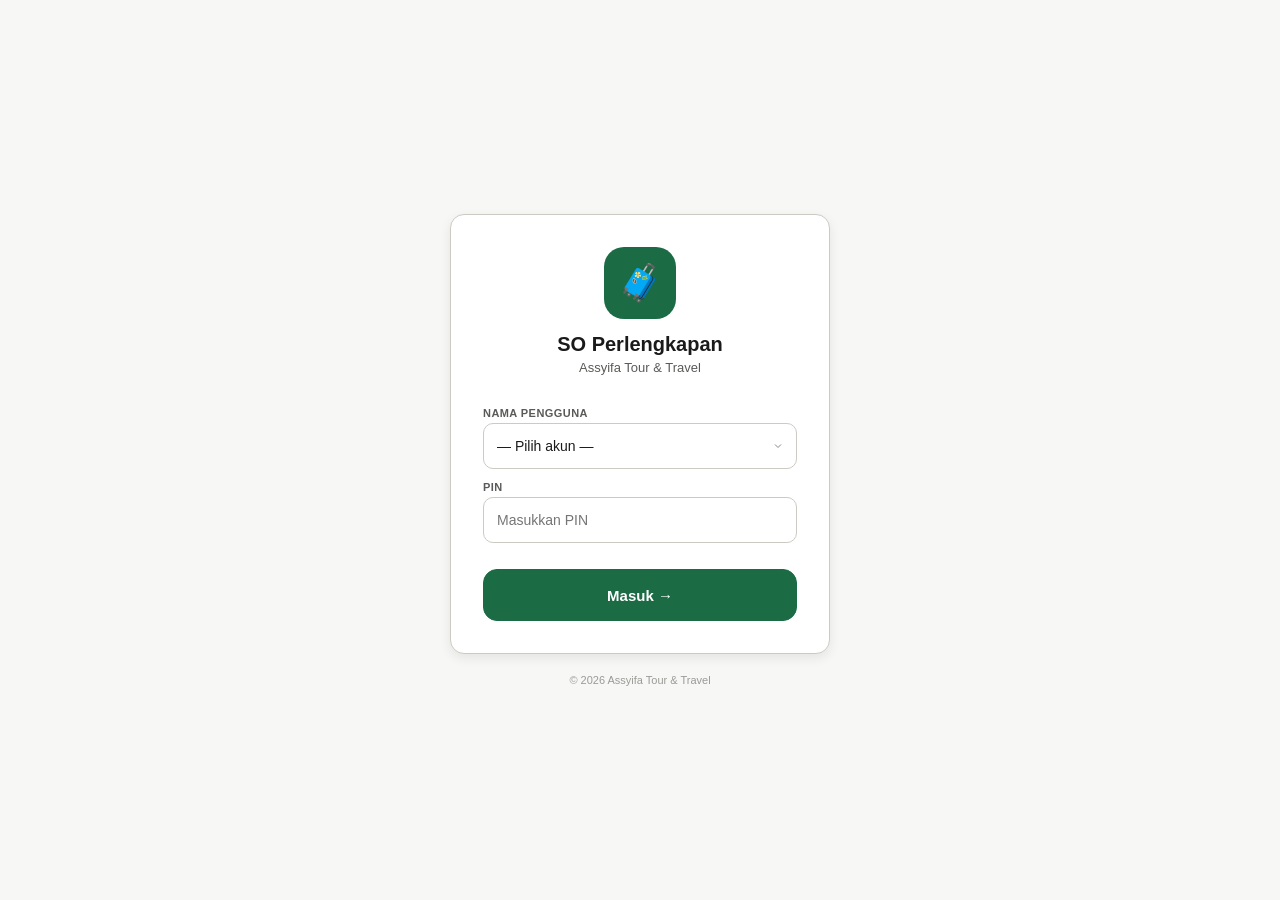
==== commit 0d10324d: "Update index.html" ====
--- a/index.html
+++ b/index.html
@@ -8,12 +8,11 @@
 </head>
 <body>
 <div id="loading" style="display:none"><div class="spinner"></div><p>Memverifikasi...</p></div>
-
 <div class="login-wrap">
   <div style="width:100%;max-width:380px">
     <div class="login-card">
       <div class="login-logo">
-        <div class="logo-icon"><i class="ti ti-box-seam" aria-hidden="true"></i></div>
+        <div class="logo-icon">🧳</div>
         <h1>SO Perlengkapan</h1>
         <p>Assyifa Tour & Travel</p>
       </div>
@@ -32,20 +31,19 @@
                onkeydown="if(event.key==='Enter')doLogin()"/>
       </div>
       <div class="err-msg" id="login-err"></div>
-      <button class="btn btn-primary btn-block" style="margin-top:14px" onclick="doLogin()">
-        <i class="ti ti-login" aria-hidden="true"></i> Masuk
+      <button class="btn btn-primary btn-block btn-lg" style="margin-top:14px" onclick="doLogin()">
+        Masuk →
       </button>
     </div>
     <p style="text-align:center;font-size:11px;color:var(--tx3);margin-top:1.25rem">
-      © 2026 Assyifa Tour & Travel · SO Perlengkapan Umroh
+      © 2026 Assyifa Tour & Travel
     </p>
   </div>
 </div>
-
 <script src="config.js"></script>
 <script>
-if (getUser()) window.location.href = 'dashboard.html';
-async function doLogin() {
+if(getUser()) window.location.href='dashboard.html';
+async function doLogin(){
   const user=document.getElementById('login-user').value;
   const pin=document.getElementById('login-pin').value;
   const err=document.getElementById('login-err');
@@ -53,12 +51,12 @@
   if(!user){err.style.display='block';err.textContent='Pilih nama pengguna dulu.';return;}
   if(!pin){err.style.display='block';err.textContent='Masukkan PIN.';return;}
   showLoading(true);
-  try {
+  try{
     const res=await apiGet({action:'login',user,pin});
     if(!res.ok){err.style.display='block';err.textContent='PIN salah. Coba lagi.';showLoading(false);return;}
     setUser({username:res.username,role:res.role});
     window.location.href='dashboard.html';
-  } catch(e){err.style.display='block';err.textContent='Gagal terhubung. Cek koneksi internet.';showLoading(false);}
+  }catch(e){err.style.display='block';err.textContent='Gagal terhubung. Cek koneksi.';showLoading(false);}
 }
 </script>
 </body>
--- a/style.css
+++ b/style.css
@@ -1,30 +1,32 @@
 /* ═══════════════════════════════════════════
    SO Perlengkapan Umroh — Assyifa Tour & Travel
-   Style v4 · Maroon Theme
+   Style v7 · Emerald Green Theme
    ═══════════════════════════════════════════ */
 
 :root {
-  --maroon:        #7B1F2E;
-  --maroon-light:  #9B2D3F;
-  --maroon-dark:   #5C1621;
-  --maroon-soft:   #F9ECED;
-  --maroon-border: #E8C4C8;
-  --bg:            #FAFAF9;
-  --bg2:           #F3F1EE;
-  --bg3:           #EAE8E4;
-  --card:          #ffffff;
-  --tx:            #1a1a1a;
-  --tx2:           #5a5a58;
-  --tx3:           #9a9a96;
-  --border:        #e8e6e0;
-  --border2:       #d0cdc6;
-  --ok:            #eaf3de; --ok-tx:   #3b6d11;
-  --warn:          #faeeda; --warn-tx: #854f0b;
-  --danger:        #fcebeb; --dg-tx:   #a32d2d;
-  --info:          #e6f1fb; --info-tx: #185fa5;
+  --green:        #1B6B45;
+  --green-light:  #228B57;
+  --green-dark:   #145236;
+  --green-soft:   #EAF5EE;
+  --green-border: #A8D5B8;
+  --bg:           #F7F8F6;
+  --bg2:          #EEEEED;
+  --bg3:          #E4E4E2;
+  --card:         #ffffff;
+  --tx:           #1a1a1a;
+  --tx2:          #5a5a58;
+  --tx3:          #9a9a96;
+  --border:       #e4e2dc;
+  --border2:      #cccac3;
+  --ok:           #EAF5EE; --ok-tx:   #1B6B45;
+  --warn:         #FEF3E2; --warn-tx: #854f0b;
+  --danger:       #FDECEA; --dg-tx:   #a32d2d;
+  --info:         #E8F1FB; --info-tx: #1a5fa8;
+  --blue:         #1a5fa8;
   --r:   10px;
   --rl:  14px;
-  --shadow: 0 1px 3px rgba(0,0,0,0.06);
+  --shadow: 0 1px 3px rgba(0,0,0,0.06), 0 1px 2px rgba(0,0,0,0.04);
+  --shadow-md: 0 4px 12px rgba(0,0,0,0.08);
 }
 
 *, *::before, *::after { box-sizing: border-box; margin: 0; padding: 0; -webkit-tap-highlight-color: transparent; }
@@ -36,7 +38,7 @@
 
 /* ── Loading ── */
 #loading {
-  position: fixed; inset: 0; background: rgba(0,0,0,0.4);
+  position: fixed; inset: 0; background: rgba(0,0,0,0.45);
   display: flex; flex-direction: column; align-items: center;
   justify-content: center; z-index: 999; gap: 12px;
 }
@@ -47,79 +49,105 @@
 /* ── Toast ── */
 .toast {
   position: fixed; bottom: 24px; left: 50%; transform: translateX(-50%);
-  background: var(--maroon); color: #fff; padding: 10px 20px;
+  background: var(--green); color: #fff; padding: 11px 22px;
   border-radius: 99px; font-size: 13px; z-index: 998; white-space: nowrap;
-  opacity: 0; transition: opacity .3s; pointer-events: none; box-shadow: var(--shadow);
+  opacity: 0; transition: opacity .3s; pointer-events: none; box-shadow: var(--shadow-md);
 }
 .toast.show { opacity: 1; }
-.toast.error   { background: #a32d2d; }
-.toast.success { background: #3b6d11; }
+.toast.error   { background: #c0392b; }
+.toast.success { background: var(--green); }
 
 /* ══ NAVBAR ══ */
 .navbar {
-  background: var(--maroon);
-  border-bottom: none;
+  background: var(--green);
   position: sticky; top: 0; z-index: 20;
-  box-shadow: 0 2px 8px rgba(123,31,46,0.25);
+  box-shadow: 0 2px 8px rgba(27,107,69,0.3);
 }
 .navbar-inner {
   max-width: 960px; margin: 0 auto;
   display: flex; align-items: center; justify-content: space-between;
-  padding: 0 20px; height: 54px;
+  padding: 0 20px; height: 56px;
 }
 .navbar-brand { display: flex; align-items: center; gap: 10px; text-decoration: none; }
 .brand-icon {
-  width: 34px; height: 34px; background: rgba(255,255,255,0.18);
-  border-radius: 9px; display: flex; align-items: center; justify-content: center;
-}
-.brand-icon i { font-size: 18px; color: #fff; }
+  width: 36px; height: 36px; background: rgba(255,255,255,0.2);
+  border-radius: 10px; display: flex; align-items: center; justify-content: center;
+  font-size: 20px;
+}
 .brand-name { font-size: 15px; font-weight: 700; color: #fff; }
-.brand-sub  { font-size: 10px; color: rgba(255,255,255,0.72); }
-.nav-links  { display: flex; gap: 2px; }
+.brand-sub  { font-size: 10px; color: rgba(255,255,255,0.75); }
+
+/* Desktop nav links */
+.nav-links { display: flex; gap: 2px; }
 .nav-link {
-  display: flex; align-items: center; gap: 5px; padding: 7px 12px;
-  border-radius: var(--r); text-decoration: none; font-size: 13px;
-  font-weight: 500; color: rgba(255,255,255,0.80);
+  display: flex; align-items: center; gap: 6px; padding: 7px 13px;
+  border-radius: 8px; text-decoration: none; font-size: 13px;
+  font-weight: 500; color: rgba(255,255,255,0.82);
   transition: all .15s; border: none; background: none; cursor: pointer;
 }
-.nav-link:hover { background: rgba(255,255,255,0.12); color: #fff; }
-.nav-link.active { background: rgba(255,255,255,0.20); color: #fff; font-weight: 600; }
+.nav-link:hover { background: rgba(255,255,255,0.14); color: #fff; }
+.nav-link.active { background: rgba(255,255,255,0.22); color: #fff; font-weight: 700; }
 .nav-link .nav-icon { font-size: 15px; }
+
+/* User chip */
 .navbar-right { display: flex; align-items: center; gap: 8px; }
 .user-chip {
   display: flex; align-items: center; gap: 7px;
-  background: rgba(255,255,255,0.15); border-radius: 99px;
+  background: rgba(255,255,255,0.18); border-radius: 99px;
   padding: 4px 12px 4px 4px; border: none; cursor: pointer;
 }
 .avatar {
   width: 28px; height: 28px; border-radius: 50%;
-  background: #fff; color: var(--maroon);
+  background: #fff; color: var(--green);
   display: flex; align-items: center; justify-content: center;
-  font-size: 11px; font-weight: 700;
+  font-size: 11px; font-weight: 800;
 }
 .uname { font-size: 12px; font-weight: 600; color: #fff; }
+
+/* Mobile hamburger */
 .hamburger { display: none; background: none; border: none; cursor: pointer; padding: 8px; font-size: 22px; color: #fff; }
-.mobile-nav { display: none; flex-direction: column; gap: 2px; padding: 8px 16px 14px; background: var(--maroon-dark); }
+.mobile-nav { display: none; flex-direction: column; padding: 8px 16px 14px; background: var(--green-dark); }
 .mobile-nav.open { display: flex; }
-.mobile-nav .nav-link { color: rgba(255,255,255,0.85); }
+.mobile-nav .nav-link { color: rgba(255,255,255,0.85); padding: 10px 12px; font-size: 14px; }
 .mobile-nav .nav-link.active { background: rgba(255,255,255,0.18); color: #fff; }
 @media (max-width: 640px) { .nav-links { display: none; } .hamburger { display: block; } .uname { display: none; } }
 
+/* ── Tab bar mobile (untuk halaman dengan sub menu) ── */
+.tab-bar {
+  display: flex; background: var(--card);
+  border-bottom: 2px solid var(--border);
+  overflow-x: auto; scrollbar-width: none;
+  position: sticky; top: 56px; z-index: 15;
+}
+.tab-bar::-webkit-scrollbar { display: none; }
+.tab-btn {
+  display: flex; align-items: center; gap: 6px; padding: 12px 18px;
+  font-size: 13px; font-weight: 500; color: var(--tx2); cursor: pointer;
+  border: none; background: none; white-space: nowrap; border-bottom: 2.5px solid transparent;
+  margin-bottom: -2px; transition: all .15s; font-family: inherit;
+}
+.tab-btn:hover { color: var(--green); background: var(--green-soft); }
+.tab-btn.active { color: var(--green); border-bottom-color: var(--green); font-weight: 700; }
+.tab-btn .tab-icon { font-size: 16px; }
+
 /* ── Container ── */
-.container { max-width: 760px; margin: 0 auto; padding: 16px 16px 40px; }
+.container { max-width: 720px; margin: 0 auto; padding: 16px 16px 40px; }
 
 /* ── Card ── */
 .card {
   background: var(--card); border: 0.5px solid var(--border);
-  border-radius: var(--rl); padding: 1rem 1.25rem;
+  border-radius: var(--rl); padding: 1.125rem 1.25rem;
   margin-bottom: 14px; box-shadow: var(--shadow);
 }
+.card-accent {
+  border-left: 4px solid var(--green);
+  padding-left: 1rem;
+}
 .card-title {
-  font-size: 14px; font-weight: 700; margin-bottom: 14px;
-  display: flex; align-items: center; gap: 7px; color: var(--maroon);
-  text-transform: uppercase; letter-spacing: .04em;
-}
-.card-title i { font-size: 17px; }
+  font-size: 13px; font-weight: 700; margin-bottom: 14px;
+  display: flex; align-items: center; gap: 7px; color: var(--green);
+  text-transform: uppercase; letter-spacing: .05em;
+}
 
 /* ── Metrics ── */
 .metrics { display: grid; grid-template-columns: repeat(4,1fr); gap: 10px; margin-bottom: 14px; }
@@ -127,51 +155,54 @@
 .metric {
   background: var(--card); border: 0.5px solid var(--border);
   border-radius: var(--r); padding: 12px 14px;
-  border-top: 3px solid var(--maroon); box-shadow: var(--shadow);
-}
-.metric .lbl { font-size: 10px; color: var(--tx2); margin-bottom: 4px; text-transform: uppercase; letter-spacing: .05em; font-weight: 600; }
-.metric .val { font-size: 26px; font-weight: 700; color: var(--maroon); line-height: 1; }
+  border-left: 4px solid var(--green); box-shadow: var(--shadow);
+}
+.metric .lbl { font-size: 10px; color: var(--tx2); margin-bottom: 5px; text-transform: uppercase; letter-spacing: .05em; font-weight: 700; }
+.metric .val { font-size: 26px; font-weight: 800; color: var(--green); line-height: 1; }
 .metric .sub { font-size: 11px; color: var(--tx3); margin-top: 3px; }
 
 /* ── Badge ── */
 .badge { display: inline-flex; align-items: center; gap: 3px; font-size: 11px; padding: 2px 9px; border-radius: 99px; font-weight: 600; }
-.b-ok      { background: var(--ok);       color: var(--ok-tx); }
-.b-warn    { background: var(--warn);     color: var(--warn-tx); }
-.b-danger  { background: var(--danger);   color: var(--dg-tx); }
-.b-info    { background: var(--info);     color: var(--info-tx); }
-.b-maroon  { background: var(--maroon-soft); color: var(--maroon); }
-.b-purple  { background: #EEEDFE;         color: #534AB7; }
-.b-green   { background: var(--ok);       color: var(--ok-tx); }
+.b-ok     { background: var(--ok);     color: var(--ok-tx); }
+.b-warn   { background: var(--warn);   color: var(--warn-tx); }
+.b-danger { background: var(--danger); color: var(--dg-tx); }
+.b-info   { background: var(--info);   color: var(--info-tx); }
+.b-green  { background: var(--ok);     color: var(--ok-tx); }
+.b-blue   { background: var(--info);   color: var(--info-tx); }
+.b-purple { background: #EEEDFE;       color: #534AB7; }
 
 /* ── Buttons ── */
 .btn {
   display: inline-flex; align-items: center; justify-content: center; gap: 6px;
-  font-size: 13px; padding: 10px 16px; border-radius: var(--r);
-  cursor: pointer; color: var(--tx); min-height: 42px;
+  font-size: 13px; padding: 10px 18px; border-radius: var(--r);
+  cursor: pointer; color: var(--tx); min-height: 44px;
   font-family: inherit; font-weight: 500; transition: all .15s;
-  text-decoration: none; border: 0.5px solid var(--border2); background: var(--card);
+  text-decoration: none; border: 1px solid var(--border2); background: var(--card);
 }
 .btn:hover { background: var(--bg2); }
-.btn:active { opacity: .85; }
-.btn-primary { background: var(--maroon); color: #fff; border-color: var(--maroon); }
-.btn-primary:hover { background: var(--maroon-light); }
-.btn-outline { background: none; color: var(--maroon); border-color: var(--maroon-border); }
-.btn-outline:hover { background: var(--maroon-soft); }
-.btn-green { background: #3b6d11; color: #fff; border-color: #3b6d11; }
-.btn-green:hover { opacity: .88; }
+.btn:active { opacity: .85; transform: scale(.98); }
+.btn-primary { background: var(--green); color: #fff; border-color: var(--green); }
+.btn-primary:hover { background: var(--green-light); }
+.btn-outline { background: none; color: var(--green); border-color: var(--green-border); }
+.btn-outline:hover { background: var(--green-soft); }
+.btn-danger { background: #c0392b; color: #fff; border-color: #c0392b; }
 .btn-block { width: 100%; }
-.btn-sm { padding: 7px 12px; font-size: 12px; min-height: 34px; }
+.btn-sm { padding: 7px 14px; font-size: 12px; min-height: 36px; }
+.btn-lg { padding: 14px 24px; font-size: 15px; min-height: 52px; border-radius: var(--rl); font-weight: 600; }
 
 /* ── Form ── */
 .fr { margin-bottom: 12px; }
 .fr label { display: block; font-size: 11px; color: var(--tx2); margin-bottom: 4px; font-weight: 700; text-transform: uppercase; letter-spacing: .04em; }
 .fr input, .fr select, .fr textarea {
-  width: 100%; padding: 10px 12px; font-size: 14px;
-  border: 0.5px solid var(--border2); border-radius: var(--r);
-  background: var(--card); color: var(--tx); min-height: 44px;
-  font-family: inherit; appearance: none; transition: border-color .15s;
-}
-.fr input:focus, .fr select:focus, .fr textarea:focus { outline: none; border-color: var(--maroon); box-shadow: 0 0 0 2px rgba(123,31,46,0.08); }
+  width: 100%; padding: 10px 13px; font-size: 14px;
+  border: 1px solid var(--border2); border-radius: var(--r);
+  background: var(--card); color: var(--tx); min-height: 46px;
+  font-family: inherit; appearance: none; transition: all .15s;
+}
+.fr input:focus, .fr select:focus, .fr textarea:focus {
+  outline: none; border-color: var(--green);
+  box-shadow: 0 0 0 3px rgba(27,107,69,0.1);
+}
 .fr select {
   background-image: url("data:image/svg+xml,%3Csvg xmlns='http://www.w3.org/2000/svg' width='12' height='12' viewBox='0 0 24 24' fill='none' stroke='%23888' stroke-width='2'%3E%3Cpath d='M6 9l6 6 6-6'/%3E%3C/svg%3E");
   background-repeat: no-repeat; background-position: right 12px center; padding-right: 36px;
@@ -179,76 +210,89 @@
 .fr textarea { min-height: 80px; resize: vertical; }
 .err-msg { font-size: 12px; color: var(--dg-tx); margin-top: 6px; display: none; }
 
+/* ── Item input rows (pengganti checklist) ── */
+.item-input-row {
+  display: flex; align-items: center; gap: 10px;
+  padding: 9px 0; border-bottom: 0.5px solid var(--border);
+}
+.item-input-row:last-child { border-bottom: none; }
+.item-input-label { flex: 1; font-size: 14px; font-weight: 500; }
+.item-input-sub { font-size: 11px; color: var(--tx3); }
+.item-qty-wrap { display: flex; align-items: center; gap: 6px; }
+.qty-btn {
+  width: 32px; height: 32px; border-radius: 8px; border: 1px solid var(--border2);
+  background: var(--bg2); cursor: pointer; font-size: 18px; font-weight: 700;
+  display: flex; align-items: center; justify-content: center;
+  color: var(--tx2); transition: all .15s; line-height: 1;
+}
+.qty-btn:hover { background: var(--green-soft); border-color: var(--green-border); color: var(--green); }
+.qty-btn.active { background: var(--green); border-color: var(--green); color: #fff; }
+.qty-num {
+  width: 44px; text-align: center; font-size: 15px; font-weight: 700;
+  padding: 5px 4px; border: 1px solid var(--border2); border-radius: 8px;
+  background: var(--card); color: var(--tx); min-height: 34px;
+}
+.qty-num:focus { outline: none; border-color: var(--green); }
+.item-row-active .item-input-label { color: var(--green); }
+.item-row-active .qty-num { border-color: var(--green); background: var(--green-soft); color: var(--green); font-weight: 800; }
+
 /* ── Stok row ── */
 .so-row { display: flex; align-items: center; gap: 12px; padding: 11px 0; border-bottom: 0.5px solid var(--border); }
 .so-row:last-child { border-bottom: none; }
-.so-no { font-size: 11px; color: var(--tx3); min-width: 22px; }
+.so-no { font-size: 11px; color: var(--tx3); min-width: 22px; font-weight: 600; }
 .so-info { flex: 1; min-width: 0; }
-.so-name { font-size: 14px; font-weight: 500; }
-.so-price { font-size: 12px; color: var(--tx2); margin-top: 2px; }
+.so-name { font-size: 14px; font-weight: 600; }
+.so-price { font-size: 12px; color: var(--tx2); margin-top: 1px; }
 .so-right { display: flex; flex-direction: column; align-items: flex-end; gap: 4px; min-width: 80px; }
-.so-stok { font-size: 18px; font-weight: 700; }
+.so-stok { font-size: 20px; font-weight: 800; }
 .pw { background: var(--bg3); border-radius: 99px; height: 4px; width: 100%; margin-top: 4px; }
 .pb { height: 4px; border-radius: 99px; }
 
 /* ── Standby cards ── */
 .standby-wrap { display: grid; grid-template-columns: 1fr 1fr; gap: 12px; margin-bottom: 14px; }
 @media (max-width: 480px) { .standby-wrap { grid-template-columns: 1fr; } }
-.standby-card { border-radius: var(--rl); padding: 1.125rem; border: 0.5px solid; }
-.standby-card.lk { background: #EEF4FC; border-color: #B5D4F4; }
-.standby-card.pr { background: var(--maroon-soft); border-color: var(--maroon-border); }
-.sc-gender { font-size: 10px; font-weight: 700; text-transform: uppercase; letter-spacing: .06em; margin-bottom: 3px; }
-.sc-gender.lk { color: #185fa5; } .sc-gender.pr { color: var(--maroon); }
-.sc-title  { font-size: 13px; font-weight: 700; margin-bottom: 6px; }
-.sc-title.lk  { color: #185fa5; } .sc-title.pr  { color: var(--maroon); }
-.sc-stok   { font-size: 36px; font-weight: 800; line-height: 1; }
-.sc-stok.lk   { color: #185fa5; } .sc-stok.pr   { color: var(--maroon); }
+.standby-card { border-radius: var(--rl); padding: 1.125rem; border: 1px solid; }
+.standby-card.lk { background: #EEF4FB; border-color: #B5D0EE; }
+.standby-card.pr { background: #FEF0F4; border-color: #F4B8C8; }
+.sc-gender { font-size: 10px; font-weight: 800; text-transform: uppercase; letter-spacing: .07em; margin-bottom: 3px; }
+.sc-gender.lk { color: #1a5fa8; } .sc-gender.pr { color: #c0392b; }
+.sc-title  { font-size: 14px; font-weight: 700; margin-bottom: 8px; }
+.sc-title.lk  { color: #1a5fa8; } .sc-title.pr  { color: #c0392b; }
+.sc-stok   { font-size: 40px; font-weight: 800; line-height: 1; }
+.sc-stok.lk   { color: #1a5fa8; } .sc-stok.pr   { color: #c0392b; }
 .sc-sub    { font-size: 11px; color: var(--tx2); margin-top: 3px; margin-bottom: 12px; }
-.sc-actions { display: flex; flex-direction: column; gap: 7px; }
+
+/* Section standby actions */
+.standby-section { padding: 10px 0; border-top: 0.5px solid var(--border); margin-top: 8px; }
+.standby-section-title { font-size: 11px; font-weight: 700; text-transform: uppercase; letter-spacing:.05em; margin-bottom: 8px; color: var(--tx2); }
 .sc-siapkan { display: flex; gap: 6px; align-items: center; }
-.sc-siapkan input { width: 54px; padding: 6px 8px; font-size: 13px; border: 0.5px solid var(--border2); border-radius: 8px; background: var(--card); color: var(--tx); text-align: center; min-height: 36px; }
-.sc-btn { padding: 7px 12px; font-size: 12px; min-height: 36px; border-radius: 8px; border: 0.5px solid; cursor: pointer; font-weight: 600; display: inline-flex; align-items: center; gap: 5px; font-family: inherit; transition: all .15s; }
-.sc-btn.lk { background: #e6f1fb; color: #185fa5; border-color: #B5D4F4; }
-.sc-btn.lk:hover { background: #cfe2f3; }
-.sc-btn.pr { background: var(--maroon-soft); color: var(--maroon); border-color: var(--maroon-border); }
-.sc-btn.pr:hover { background: #f0d0d5; }
-.sc-btn-full { width: 100%; justify-content: center; min-height: 38px; font-size: 12px; }
-.ambil-form { display: none; margin-top: 10px; padding-top: 10px; border-top: 0.5px solid var(--border); }
+.sc-siapkan input { width: 58px; padding: 7px 8px; font-size: 14px; border: 1px solid var(--border2); border-radius: 8px; background: var(--card); color: var(--tx); text-align: center; min-height: 38px; font-weight: 700; }
+.sc-btn { padding: 8px 12px; font-size: 12px; min-height: 38px; border-radius: 8px; border: 1px solid; cursor: pointer; font-weight: 600; display: inline-flex; align-items: center; gap: 5px; font-family: inherit; transition: all .15s; }
+.sc-btn.lk { background: #e6f0fb; color: #1a5fa8; border-color: #B5D0EE; }
+.sc-btn.lk:hover { background: #cce0f5; }
+.sc-btn.pr { background: #fde8ee; color: #c0392b; border-color: #F4B8C8; }
+.sc-btn.pr:hover { background: #fbd0dc; }
+.sc-btn.green { background: var(--green-soft); color: var(--green); border-color: var(--green-border); }
+.sc-btn.green:hover { background: var(--green-border); }
+.sc-btn-full { width: 100%; justify-content: center; }
+.ambil-form { display: none; margin-top: 8px; }
 .ambil-form.open { display: block; }
 .ambil-form .fr { margin-bottom: 8px; }
 .ambil-form .fr label { font-size: 10px; }
-.ambil-form .fr input { min-height: 38px; font-size: 13px; }
-.items-preview { display: flex; flex-wrap: wrap; gap: 4px; margin-bottom: 10px; }
+.ambil-form .fr input { min-height: 40px; font-size: 13px; }
+.items-preview { display: flex; flex-wrap: wrap; gap: 3px; margin-bottom: 10px; }
 .items-pill { font-size: 10px; padding: 2px 8px; border-radius: 99px; font-weight: 500; }
-.items-pill.lk { background: rgba(55,138,221,0.12); color: #185fa5; border: 0.5px solid rgba(55,138,221,0.3); }
-.items-pill.pr { background: rgba(123,31,46,0.1); color: var(--maroon); border: 0.5px solid var(--maroon-border); }
-
-/* ── Rombongan form ── */
-.rombongan-card {
-  background: #f0f7ee; border: 1.5px solid #97C459;
-  border-radius: var(--rl); padding: 1.125rem; margin-bottom: 14px;
-}
-.rombongan-card .card-title { color: #3b6d11; }
-
-/* ── Checklist ── */
-.cl-item {
-  display: flex; align-items: center; gap: 13px; padding: 13px;
-  border: 0.5px solid var(--border); border-radius: var(--r);
-  cursor: pointer; transition: all .15s; margin-bottom: 8px;
-}
-.cl-item.checked { border-color: var(--maroon-border); background: var(--maroon-soft); }
-.cl-item input[type=checkbox] { width: 19px; height: 19px; flex-shrink: 0; accent-color: var(--maroon); cursor: pointer; }
-.cl-label { font-size: 14px; font-weight: 500; }
-.cl-sub   { font-size: 12px; color: var(--tx2); margin-top: 2px; }
+.items-pill.lk { background: rgba(26,95,168,0.1); color: #1a5fa8; border: 0.5px solid rgba(26,95,168,0.25); }
+.items-pill.pr { background: rgba(192,57,43,0.1); color: #c0392b; border: 0.5px solid rgba(192,57,43,0.25); }
 
 /* ── Log row ── */
 .log-row { display: flex; gap: 12px; padding: 12px 0; border-bottom: 0.5px solid var(--border); }
 .log-row:last-child { border-bottom: none; }
-.log-date { min-width: 44px; text-align: center; background: var(--maroon-soft); border-radius: 9px; padding: 6px 4px; flex-shrink: 0; }
-.log-d { font-size: 17px; font-weight: 700; line-height: 1; color: var(--maroon); }
-.log-m { font-size: 10px; color: var(--maroon); margin-top: 2px; }
+.log-date { min-width: 44px; text-align: center; background: var(--green-soft); border-radius: 9px; padding: 6px 4px; flex-shrink: 0; }
+.log-d { font-size: 17px; font-weight: 800; line-height: 1; color: var(--green); }
+.log-m { font-size: 10px; color: var(--green); margin-top: 2px; font-weight: 600; }
 .log-info { flex: 1; min-width: 0; }
-.log-n { font-size: 14px; font-weight: 600; }
+.log-n { font-size: 14px; font-weight: 700; }
 .log-s { font-size: 12px; color: var(--tx2); margin-top: 2px; }
 .log-pills { display: flex; flex-wrap: wrap; gap: 4px; margin-top: 6px; }
 .pill { font-size: 11px; padding: 2px 8px; border-radius: 99px; background: var(--bg2); color: var(--tx2); border: 0.5px solid var(--border); }
@@ -256,79 +300,71 @@
 /* ── Toolbar ── */
 .toolbar { display: flex; gap: 8px; margin-bottom: 14px; flex-wrap: wrap; }
 .toolbar input, .toolbar select {
-  padding: 9px 12px; font-size: 13px; border: 0.5px solid var(--border2);
+  padding: 9px 12px; font-size: 13px; border: 1px solid var(--border2);
   border-radius: var(--r); background: var(--card); color: var(--tx); min-height: 42px; font-family: inherit;
 }
 .toolbar input { flex: 1; min-width: 130px; }
-.toolbar select { appearance: none; }
-
-/* ── Modal bottom sheet ── */
+
+/* ── Modal ── */
 .modal-overlay { position: fixed; inset: 0; background: rgba(0,0,0,.5); display: none; align-items: flex-end; justify-content: center; z-index: 100; }
 .modal-overlay.open { display: flex; }
-.modal { background: var(--card); border-radius: 20px 20px 0 0; padding: 1.5rem; width: 100%; max-width: 760px; max-height: 88vh; overflow-y: auto; }
+.modal { background: var(--card); border-radius: 20px 20px 0 0; padding: 1.5rem; width: 100%; max-width: 720px; max-height: 88vh; overflow-y: auto; }
 .modal-handle { width: 40px; height: 4px; background: var(--border2); border-radius: 99px; margin: 0 auto 1.25rem; }
-.modal h3 { font-size: 16px; font-weight: 700; margin-bottom: 1rem; color: var(--maroon); text-transform: uppercase; letter-spacing: .04em; }
+.modal h3 { font-size: 15px; font-weight: 700; margin-bottom: 1rem; color: var(--green); text-transform: uppercase; letter-spacing: .05em; }
 .modal-actions { display: flex; gap: 8px; margin-top: 1rem; }
 .stok-edit-row { display: flex; align-items: center; gap: 6px; padding: 8px 0; border-bottom: 0.5px solid var(--border); }
 .stok-edit-row:last-child { border-bottom: none; }
-.stok-edit-name { flex: 1; font-size: 13px; overflow: hidden; text-overflow: ellipsis; white-space: nowrap; }
-.stok-inp { width: 64px; padding: 6px 6px; font-size: 12px; border: 0.5px solid var(--border2); border-radius: 7px; background: var(--card); color: var(--tx); text-align: center; min-height: 34px; }
-
-/* ── Restock card ── */
-.restock-row { display: flex; align-items: center; gap: 10px; padding: 8px 0; border-bottom: 0.5px solid var(--border); }
-.restock-row:last-child { border-bottom: none; }
-.restock-name { flex: 1; font-size: 13px; font-weight: 500; }
-.restock-inp { width: 70px; padding: 6px 8px; font-size: 13px; border: 0.5px solid var(--border2); border-radius: 8px; background: var(--card); color: var(--tx); text-align: center; min-height: 36px; }
+.stok-edit-name { flex: 1; font-size: 13px; overflow: hidden; text-overflow: ellipsis; white-space: nowrap; font-weight: 500; }
+.stok-inp { width: 64px; padding: 6px 6px; font-size: 13px; border: 1px solid var(--border2); border-radius: 8px; background: var(--card); color: var(--tx); text-align: center; min-height: 34px; }
 
 /* ── Laporan ── */
 .lap-mode-tabs { display: flex; gap: 6px; margin-bottom: 1rem; }
-.lap-mode-btn { flex: 1; padding: 9px; font-size: 13px; border: 0.5px solid var(--border2); border-radius: var(--r); background: var(--card); cursor: pointer; font-family: inherit; font-weight: 500; color: var(--tx2); transition: all .15s; text-align: center; }
-.lap-mode-btn.active { background: var(--maroon); color: #fff; border-color: var(--maroon); }
+.lap-mode-btn { flex: 1; padding: 9px; font-size: 13px; border: 1px solid var(--border2); border-radius: var(--r); background: var(--card); cursor: pointer; font-family: inherit; font-weight: 500; color: var(--tx2); transition: all .15s; text-align: center; }
+.lap-mode-btn.active { background: var(--green); color: #fff; border-color: var(--green); font-weight: 700; }
 .rekap-row { display: flex; align-items: center; justify-content: space-between; padding: 9px 0; border-bottom: 0.5px solid var(--border); font-size: 13px; }
 .rekap-row:last-child { border-bottom: none; }
-.rekap-name { font-weight: 500; }
+.rekap-name { font-weight: 600; }
 .rekap-val  { color: var(--tx2); }
+
+/* ── Restock rows ── */
+.restock-row { display: flex; align-items: center; gap: 10px; padding: 9px 0; border-bottom: 0.5px solid var(--border); }
+.restock-row:last-child { border-bottom: none; }
+.restock-inp { width: 70px; padding: 6px 8px; font-size: 14px; border: 1px solid var(--border2); border-radius: 8px; background: var(--card); color: var(--tx); text-align: center; min-height: 38px; font-weight: 700; }
+.restock-inp:focus { outline: none; border-color: var(--green); }
 
 /* ── Dashboard nav cards ── */
 .nav-grid { display: grid; grid-template-columns: repeat(2,1fr); gap: 10px; margin-top: 14px; }
-@media (min-width: 480px) { .nav-grid { grid-template-columns: repeat(4,1fr); } }
+@media (min-width: 480px) { .nav-grid { grid-template-columns: repeat(3,1fr); } }
 .nav-card {
-  background: var(--card); border: 0.5px solid var(--border); border-radius: var(--rl);
-  padding: 1.125rem 1rem; text-align: center; text-decoration: none; color: var(--tx);
+  background: var(--card); border: 0.5px solid var(--border);
+  border-left: 4px solid var(--green);
+  border-radius: var(--rl); padding: 1.125rem 1rem;
+  text-decoration: none; color: var(--tx);
   box-shadow: var(--shadow); transition: all .15s; cursor: pointer; display: block;
 }
-.nav-card:hover { border-color: var(--maroon-border); background: var(--maroon-soft); transform: translateY(-1px); }
-.nav-card .nc-icon { font-size: 28px; margin-bottom: 7px; display: block; }
+.nav-card:hover { border-left-color: var(--green-light); background: var(--green-soft); transform: translateY(-1px); box-shadow: var(--shadow-md); }
+.nav-card .nc-icon { font-size: 26px; margin-bottom: 8px; display: block; }
 .nav-card .nc-label { font-size: 13px; font-weight: 700; color: var(--tx); }
 .nav-card .nc-sub   { font-size: 11px; color: var(--tx2); margin-top: 3px; }
 
 /* ── Alert ── */
 .alert-restock {
-  background: var(--warn); border: 0.5px solid #EF9F27;
+  background: var(--warn); border-left: 4px solid #EF9F27;
   border-radius: var(--r); padding: 11px 14px; margin-bottom: 14px;
-  font-size: 13px; color: var(--warn-tx); display: none; align-items: center; gap: 8px;
+  font-size: 13px; color: var(--warn-tx); display: none; align-items: flex-start; gap: 8px;
 }
 .alert-restock.show { display: flex; }
 
 /* ── Section label ── */
-.section-label { font-size: 10px; font-weight: 700; color: var(--tx2); text-transform: uppercase; letter-spacing: .07em; margin: 16px 0 10px; }
+.section-label { font-size: 10px; font-weight: 800; color: var(--tx2); text-transform: uppercase; letter-spacing: .08em; margin: 16px 0 10px; }
 .divider { border: none; border-top: 0.5px solid var(--border); margin: 14px 0; }
 .empty { text-align: center; padding: 2.5rem 1rem; color: var(--tx2); font-size: 13px; }
-.empty-icon { font-size: 36px; margin-bottom: 8px; }
+.empty-icon { font-size: 36px; margin-bottom: 10px; }
 
 /* ── Login ── */
 .login-wrap { min-height: 100vh; display: flex; align-items: center; justify-content: center; padding: 1rem; background: var(--bg); }
-.login-card { background: var(--card); border: 0.5px solid var(--border2); border-radius: var(--rl); padding: 2rem; width: 100%; max-width: 380px; box-shadow: 0 4px 20px rgba(123,31,46,0.1); }
+.login-card { background: var(--card); border: 0.5px solid var(--border2); border-radius: var(--rl); padding: 2rem; width: 100%; max-width: 380px; box-shadow: var(--shadow-md); }
 .login-logo { text-align: center; margin-bottom: 2rem; }
-.login-logo .logo-icon { width: 64px; height: 64px; background: var(--maroon); border-radius: 16px; display: flex; align-items: center; justify-content: center; margin: 0 auto 12px; }
-.login-logo .logo-icon i { font-size: 30px; color: #fff; }
-.login-logo h1 { font-size: 20px; font-weight: 700; color: var(--tx); }
+.login-logo .logo-icon { width: 72px; height: 72px; background: var(--green); border-radius: 20px; display: flex; align-items: center; justify-content: center; margin: 0 auto 14px; font-size: 36px; }
+.login-logo h1 { font-size: 20px; font-weight: 800; color: var(--tx); }
 .login-logo p { font-size: 13px; color: var(--tx2); margin-top: 4px; }
-.login-divider { display: flex; align-items: center; gap: 10px; margin: 1.5rem 0 1rem; }
-.login-divider span { font-size: 11px; color: var(--tx3); white-space: nowrap; }
-.login-divider::before, .login-divider::after { content:''; flex:1; height:0.5px; background:var(--border); }
-
-/* ── PDF print styles ── */
-@media print {
-  .no-print { display: none !important; }
-}
